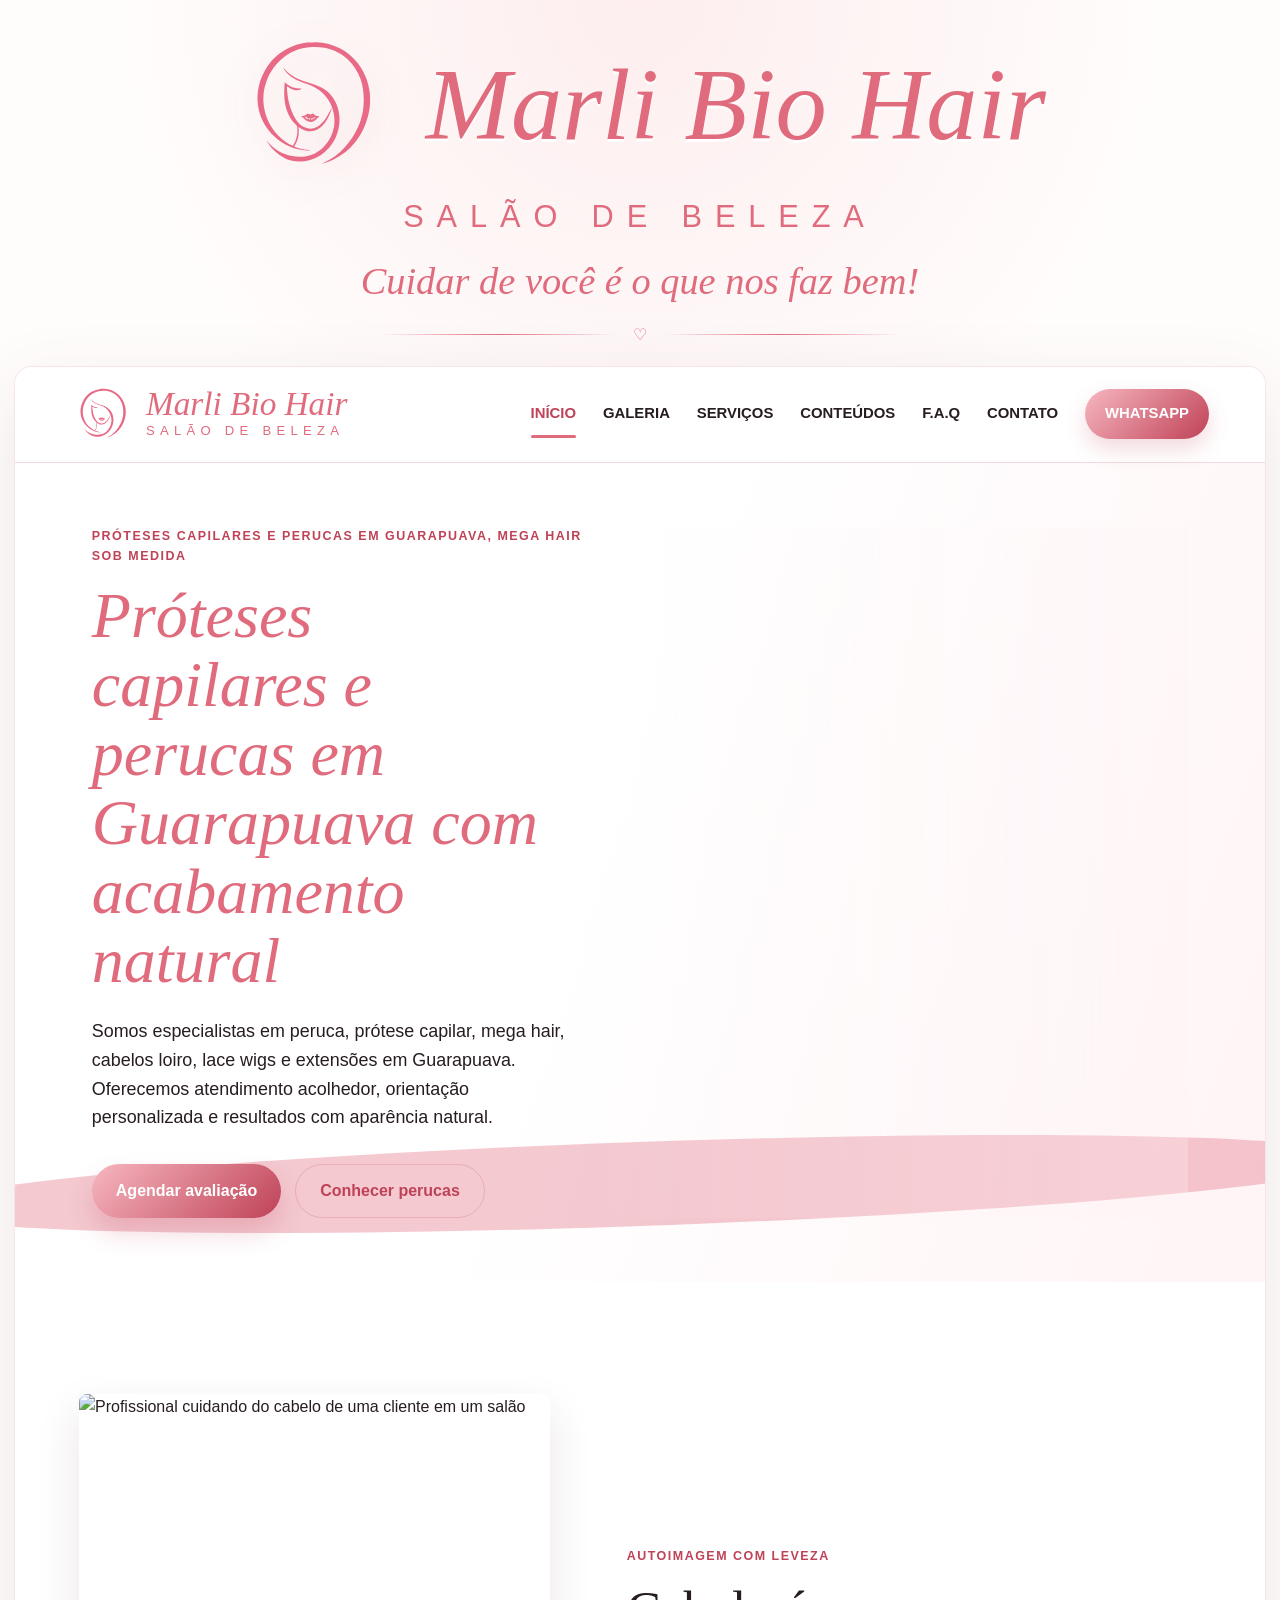
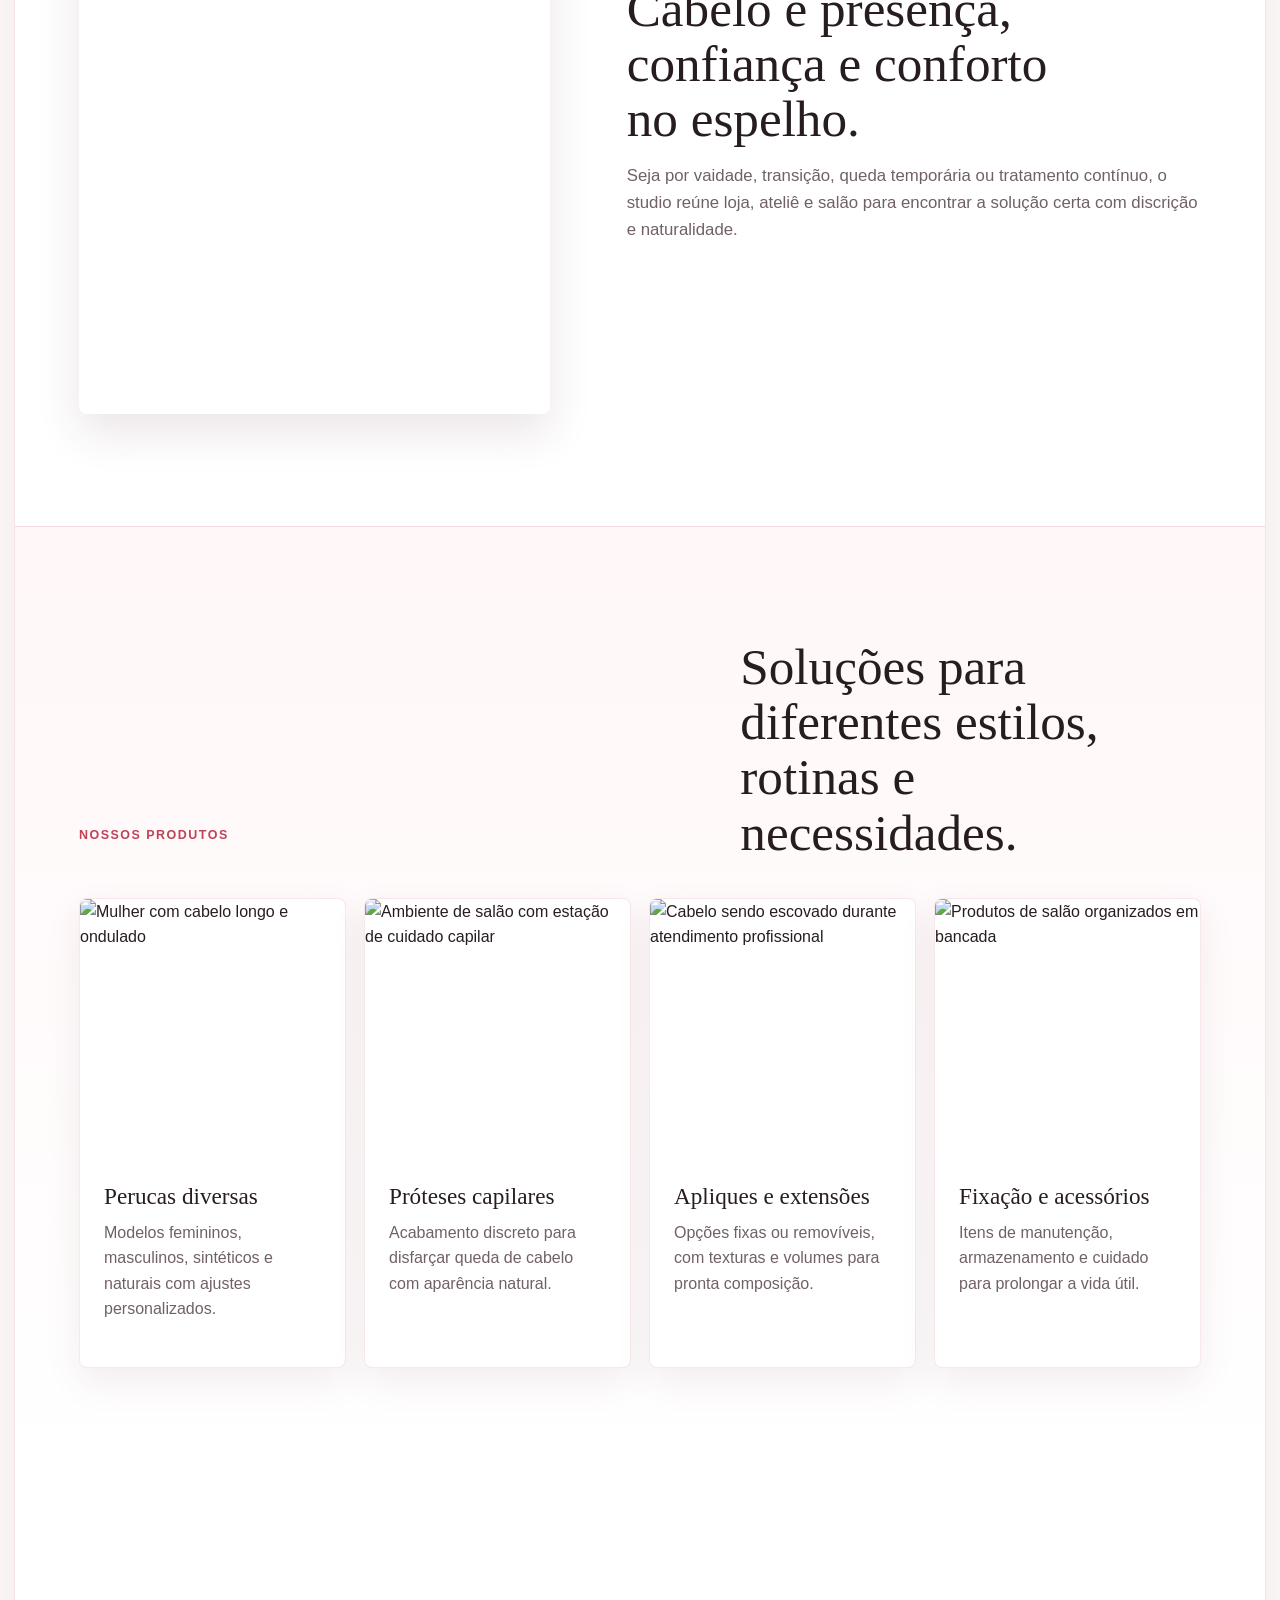
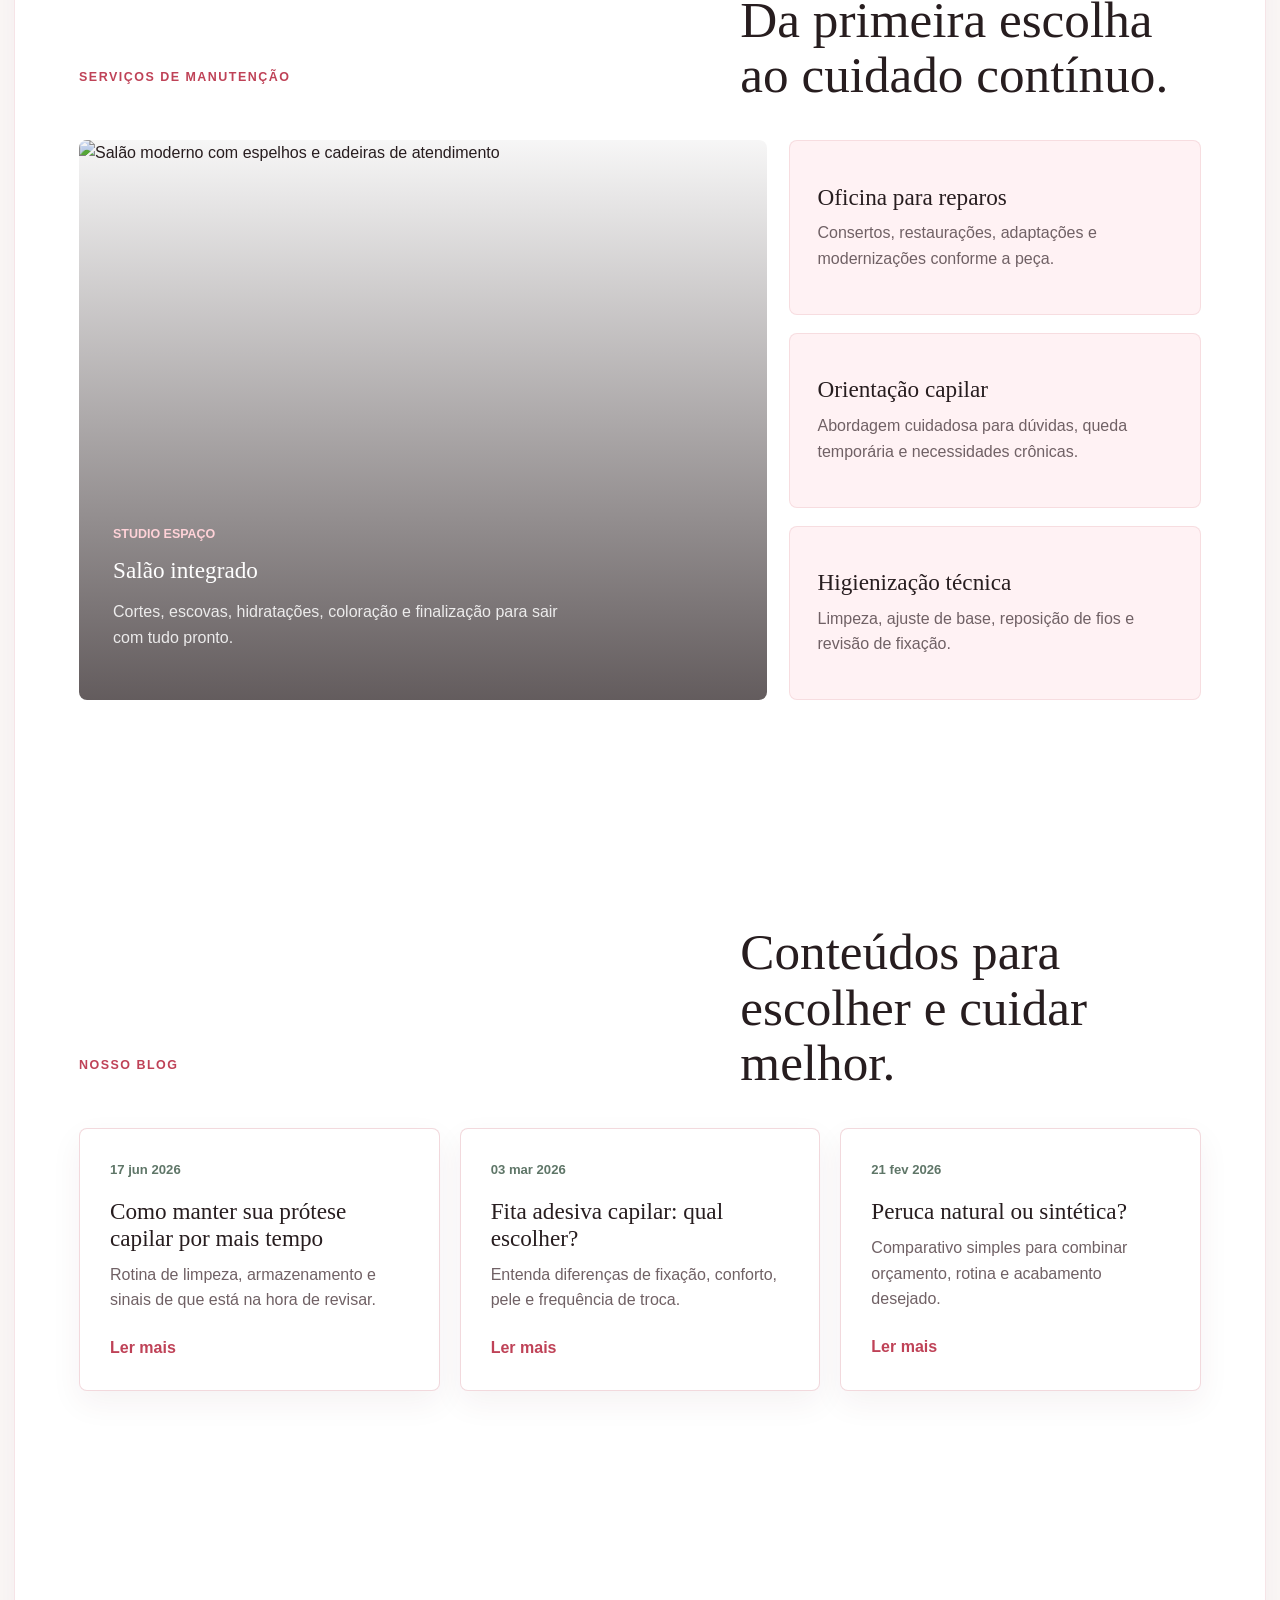
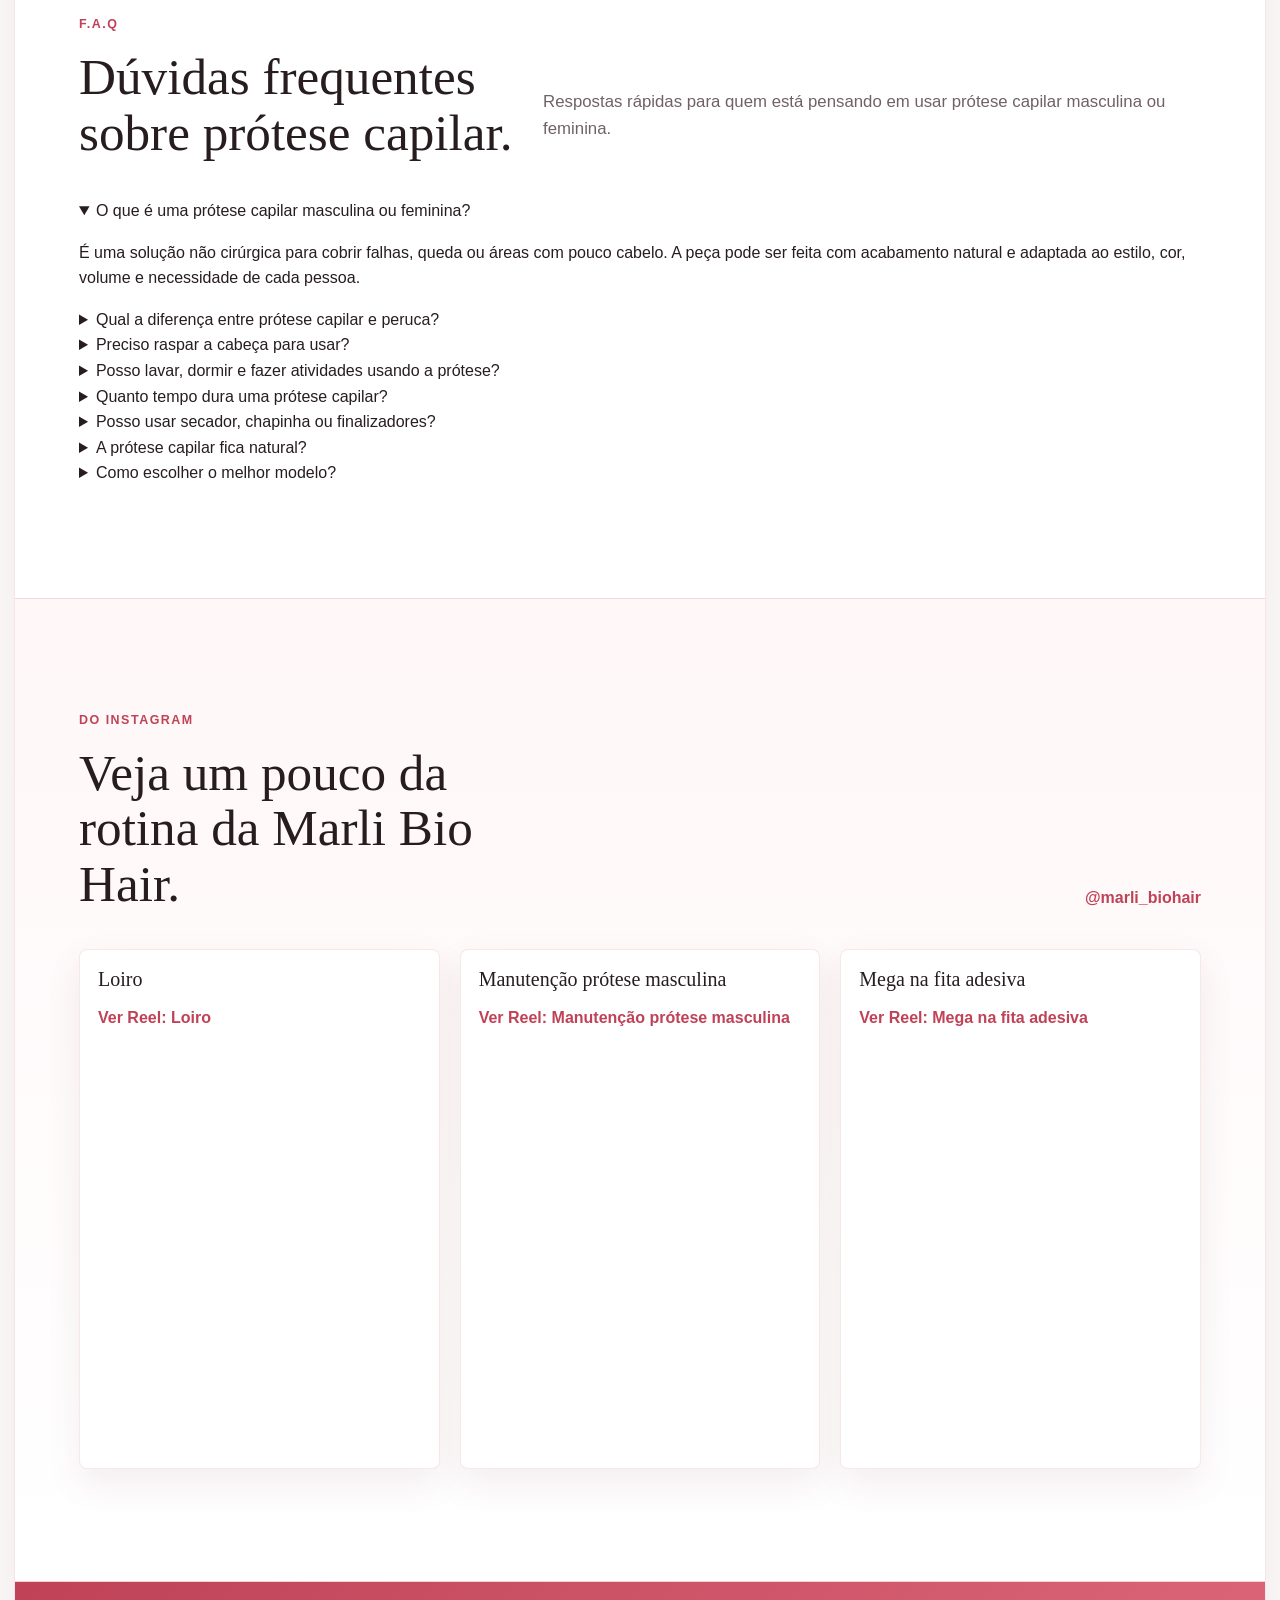
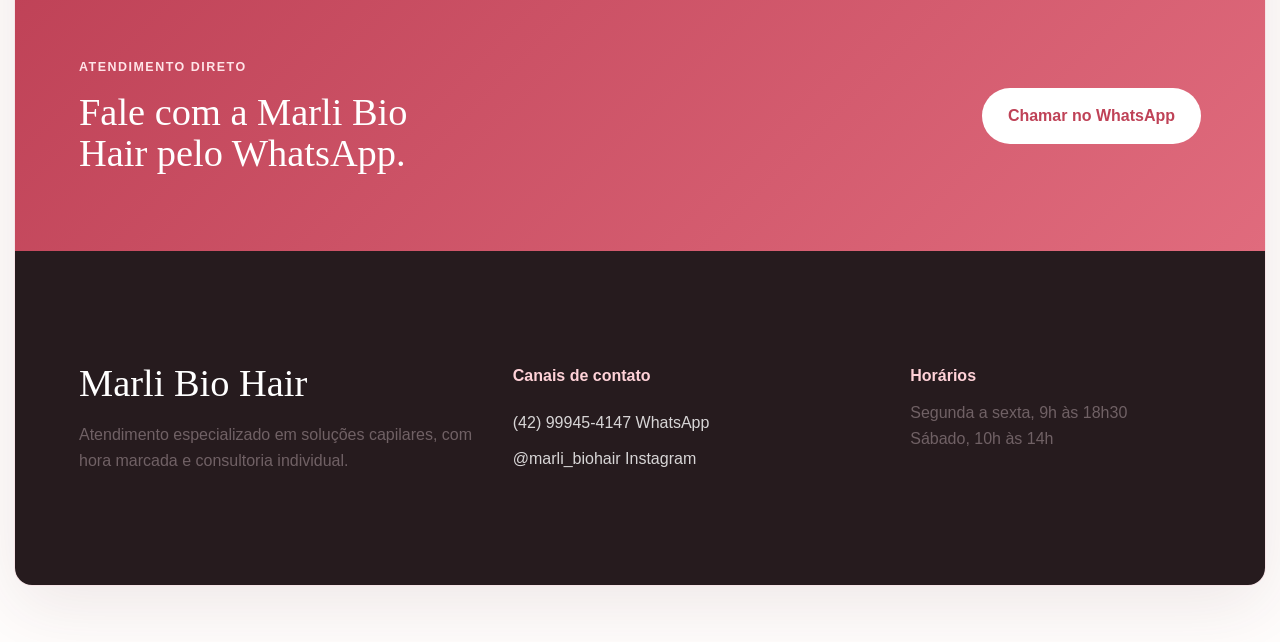
==== perucas-protese-capilar-guarapuava.html @ 25b441f9 "Add files via upload" ====
<!DOCTYPE html>
<html lang="pt-BR">
  <head>
    <meta charset="UTF-8">

    <meta name="google-site-verification" content="p87j6fFoMUmiexl7LLReuClrh7MKKLzC9UARCXUwzNo"  charset="UTF-8" />

    <meta name="viewport" content="width=device-width, initial-scale=1.0">
    <meta name="theme-color" content="#e06b7d">
    <meta property="site_name" content="Marli Bio Hair Guarapuava">
    <meta name="twitter:card" content="summary_large_image">
    <meta name="description" content="Marli Bio Hair em Guarapuava: prótese capilar masculina e feminina, perucas, lace wigs, mega hair fita adesiva, cabelos naturais e atendimento personalizado.">
    <meta name="keywords" content="prótese capilar Guarapuava, perucas Guarapuava, mega hair Guarapuava, lace wig Guarapuava, mega hair fita adesiva, cabelos naturais Guarapuava, prótese capilar feminina, prótese capilar masculina">
    <meta name="application-name" content="Marli Bio Hair Guarapuava">
    <meta name="apple-mobile-web-app-title" content="Marli Bio Hair Guarapuava">
    <meta name="robots" content="index, follow">
    <link rel="canonical" href="https://leads777-gif.github.io/marli-bio-hair-blog/">
    <meta property="og:site_name" content="Marli Bio Hair Guarapuava">
    <meta property="og:title" content="Marli Bio Hair Guarapuava - Lace Wig, Mega Hair e Próteses Capilares">
    <meta property="og:description" content="Perucas, lace wigs, mega hair fita adesiva, cabelos naturais e próteses capilares com acabamento natural em Guarapuava.">
    <meta property="og:type" content="website">
    <meta property="og:url" content="https://leads777-gif.github.io/marli-bio-hair-blog/">
    <meta property="og:image" content="https://leads777-gif.github.io/marli-bio-hair-blog/mega-hair.jpg">

    <title>Marli Bio Hair Guarapuava - Lace Wig, Mega Hair e Próteses Capilares</title>

    <link rel="icon" href="logo-mark.svg" type="image/svg+xml">
    <link rel="preconnect" href="https://images.unsplash.com">
    <link rel="stylesheet" href="styles.css">
  </head>
  <script type="application/ld+json"> 
    { "@context": "https://schema.org", "@type": "BeautySalon", "name": "Marli Bio Hair Guarapuava", "url": "https://leads777-gif.github.io/marli-bio-hair-blog/", "sameAs": [ "https://www.instagram.com/marli_biohair" ] } 
  </script>
  <script type="application/ld+json">
    {
      "@context": "https://schema.org",
      "@type": "FAQPage",
      "mainEntity": [
        {
          "@type": "Question",
          "name": "Onde comprar perucas em Guarapuava?",
          "acceptedAnswer": {
            "@type": "Answer",
            "text": "A Marli Bio Hair é especializada em perucas em Guarapuava, oferecendo lace wigs, mega hair, perucas de cabelo humano e próteses capilares."
          }
        },
        {
          "@type": "Question",
          "name": "Vocês trabalham com lace wig em Guarapuava?",
          "acceptedAnswer": {
            "@type": "Answer",
            "text": "Sim, trabalhamos com lace wigs de alta qualidade com acabamento natural."
          }
        },
        {
          "@type": "Question",
          "name": "As perucas são de cabelo humano?",
          "acceptedAnswer": {
            "@type": "Answer",
            "text": "Sim, temos perucas de cabelo humano e também opções sintéticas de alta qualidade."
          }
        },
        {
          "@type": "Question",
          "name": "Posso agendar atendimento em Guarapuava?",
          "acceptedAnswer": {
            "@type": "Answer",
            "text": "Sim, o atendimento é feito via agendamento pelo WhatsApp com atendimento personalizado."
          }
        },
        {
          "@type": "Question",
          "name": "Vocês fazem manutenção de perucas?",
          "acceptedAnswer": {
            "@type": "Answer",
            "text": "Sim, oferecemos manutenção, ajustes e cuidados para perucas e lace wigs."
          }
        }
      ]
    }
  </script>
    <!-- Google tag (gtag.js) -->
  <script async src="https://www.googletagmanager.com/gtag/js?id=G-LJX2YE1E6P"></script>
  <script>
    window.dataLayer = window.dataLayer || [];
    function gtag(){dataLayer.push(arguments);}
    gtag('js', new Date());

    gtag('config', 'G-LJX2YE1E6P');
  </script>
  <body>
    <section class="brand-showcase" aria-label="Marli Bio Hair Salão de Beleza">
      <div class="brand-showcase-inner">
        <div class="showcase-main">
          <img class="showcase-logo" src="logo-mark.svg" alt="Logo Marli Bio Hair">
          <div class="showcase-name">Marli Bio Hair</div>
        </div>
        <div class="showcase-subtitle">Salão de Beleza</div>
        <div class="showcase-tagline">Cuidar de você é o que nos faz bem!</div>
        <div class="showcase-rule" aria-hidden="true">♡</div>
      </div>
    </section>

    <div class="site-shell">
    <header class="site-header" id="topo">
      <a class="brand" href="/marli-bio-hair-blog/perucas-protese-capilar-guarapuava.html" aria-label="Marli Bio Hair">
        <img class="brand-logo" src="logo-mark.svg" alt="">
        <span>
          <strong>Marli Bio Hair</strong>
          <small>Salão de Beleza</small>
        </span>
      </a>

      <button class="menu-toggle" type="button" aria-expanded="false" aria-controls="menu">
        <span></span>
        <span></span>
        <span></span>
      </button>

      <nav class="nav" id="menu" aria-label="Navegação principal">
        <a href="#topo">Início</a>
        <a href="#produtos">Galeria</a>
        <a href="#servicos">Serviços</a>
        <a href="#conteudos">Conteúdos</a>
        <a href="#faq">F.A.Q</a>
        <a href="#contato">Contato</a>
        <a class="nav-cta" href="https://wa.me/5542999454147" target="_blank" rel="noopener">WhatsApp</a>
      </nav>
    </header>

    <main>
      <section class="hero" aria-label="Studio especializado em perucas em Guarapuava">

        <div class="hero-media"></div>

        <div class="hero-content">

          <p class="eyebrow">Próteses capilares e perucas em Guarapuava, mega hair sob medida</p>

          <h1>Próteses capilares e perucas em Guarapuava com acabamento natural</h1>

          <p>
            Somos especialistas em peruca, prótese capilar, mega hair, cabelos loiro, lace wigs e extensões em Guarapuava.
            Oferecemos atendimento acolhedor, orientação personalizada e resultados com aparência natural.
          </p>

          <div class="hero-actions">
            <a class="button primary" href="https://wa.me/5542999454147" target="_blank" rel="noopener">
              Agendar avaliação
            </a>

            <a class="button secondary" href="#produtos">
              Conhecer perucas
            </a>
          </div>

        </div>
      </section>

      <section class="intro section-pad">
        <div class="intro-image">
          <img
            src="https://images.unsplash.com/photo-1522337360788-8b13dee7a37e?auto=format&fit=crop&w=900&q=80"
            alt="Profissional cuidando do cabelo de uma cliente em um salão"
          />
        </div>
        <div class="intro-copy">
          <p class="eyebrow">Autoimagem com leveza</p>
          <h2>Cabelo é presença, confiança e conforto no espelho.</h2>
          <p>
            Seja por vaidade, transição, queda temporária ou tratamento contínuo,
            o studio reúne loja, ateliê e salão para encontrar a solução certa
            com discrição e naturalidade.
          </p>
        </div>
      </section>

      <section class="products section-pad" id="produtos">
        <div class="section-heading">
          <p class="eyebrow">Nossos produtos</p>
          <h2>Soluções para diferentes estilos, rotinas e necessidades.</h2>
        </div>

        <div class="product-grid">
          <article class="product-card">
            <img
              src="https://images.unsplash.com/photo-1519699047748-de8e457a634e?auto=format&fit=crop&w=700&q=80"
              alt="Mulher com cabelo longo e ondulado"
            />
            <div>
              <h3>Perucas diversas</h3>
              <p>Modelos femininos, masculinos, sintéticos e naturais com ajustes personalizados.</p>
            </div>
          </article>

          <article class="product-card">
            <img
              src="https://images.unsplash.com/photo-1560066984-138dadb4c035?auto=format&fit=crop&w=700&q=80"
              alt="Ambiente de salão com estação de cuidado capilar"
            />
            <div>
              <h3>Próteses capilares</h3>
              <p>Acabamento discreto para disfarçar queda de cabelo com aparência natural.</p>
            </div>
          </article>

          <article class="product-card">
            <img
              src="https://images.unsplash.com/photo-1595476108010-b4d1f102b1b1?auto=format&fit=crop&w=700&q=80"
              alt="Cabelo sendo escovado durante atendimento profissional"
            />
            <div>
              <h3>Apliques e extensões</h3>
              <p>Opções fixas ou removíveis, com texturas e volumes para pronta composição.</p>
            </div>
          </article>

          <article class="product-card">
            <img
              src="https://images.unsplash.com/photo-1521590832167-7bcbfaa6381f?auto=format&fit=crop&w=700&q=80"
              alt="Produtos de salão organizados em bancada"
            />
            <div>
              <h3>Fixação e acessórios</h3>
              <p>Itens de manutenção, armazenamento e cuidado para prolongar a vida útil.</p>
            </div>
          </article>
        </div>
      </section>

      <section class="services section-pad" id="servicos">
        <div class="section-heading">
          <p class="eyebrow">Serviços de manutenção</p>
          <h2>Da primeira escolha ao cuidado contínuo.</h2>
        </div>

        <div class="service-layout">
          <article class="service-feature">
            <img
              src="https://images.unsplash.com/photo-1622287162716-f311baa1a2b8?auto=format&fit=crop&w=1100&q=80"
              alt="Salão moderno com espelhos e cadeiras de atendimento"
            />
            <div>
              <span>Studio Espaço</span>
              <h3>Salão integrado</h3>
              <p>Cortes, escovas, hidratações, coloração e finalização para sair com tudo pronto.</p>
            </div>
          </article>

          <div class="service-list">
            <article>
              <h3>Oficina para reparos</h3>
              <p>Consertos, restaurações, adaptações e modernizações conforme a peça.</p>
            </article>
            <article>
              <h3>Orientação capilar</h3>
              <p>Abordagem cuidadosa para dúvidas, queda temporária e necessidades crônicas.</p>
            </article>
            <article>
              <h3>Higienização técnica</h3>
              <p>Limpeza, ajuste de base, reposição de fios e revisão de fixação.</p>
            </article>
          </div>
        </div>
      </section>

      <section class="blog section-pad" id="conteudos">
        <div class="section-heading">
          <p class="eyebrow">Nosso blog</p>
          <h2>Conteúdos para escolher e cuidar melhor.</h2>
        </div>

        <div class="blog-grid">
          <article class="blog-card">
            <span>17 jun 2026</span>
            <h3>Como manter sua prótese capilar por mais tempo</h3>
            <p>Rotina de limpeza, armazenamento e sinais de que está na hora de revisar.</p>
            <button class="read-more" type="button" aria-expanded="false">Ler mais</button>
            <div class="blog-detail" hidden>
              <img
                src="https://images.unsplash.com/photo-1521590832167-7bcbfaa6381f?auto=format&fit=crop&w=700&q=80"
                alt="Produtos de cuidado capilar sobre uma bancada"
              />
              <div>
                <h4>Resumo</h4>
                <p>Uma boa manutenção evita acúmulo de resíduos, preserva a base e mantém o visual natural por mais tempo.</p>
                <strong>Exemplo:</strong>
                <p>Após usar, guarde a peça seca em suporte arejado e agende revisão quando a fixação perder conforto.</p>
              </div>
            </div>
          </article>
          <article class="blog-card">
            <span>03 mar 2026</span>
            <h3>Fita adesiva capilar: qual escolher?</h3>
            <p>Entenda diferenças de fixação, conforto, pele e frequência de troca.</p>
            <button class="read-more" type="button" aria-expanded="false">Ler mais</button>
            <div class="blog-detail" hidden>
              <img
                src="https://images.unsplash.com/photo-1515377905703-c4788e51af15?auto=format&fit=crop&w=700&q=80"
                alt="Profissional separando materiais de beleza"
              />
              <div>
                <h4>Resumo</h4>
                <p>A escolha depende da oleosidade da pele, tempo de uso desejado e sensibilidade da região de aplicação.</p>
                <strong>Exemplo:</strong>
                <p>Para uso diário, uma fita mais suave pode ser melhor; para longa duração, prefira maior aderência.</p>
              </div>
            </div>
          </article>
          <article class="blog-card">
            <span>21 fev 2026</span>
            <h3>Peruca natural ou sintética?</h3>
            <p>Comparativo simples para combinar orçamento, rotina e acabamento desejado.</p>
            <button class="read-more" type="button" aria-expanded="false">Ler mais</button>
            <div class="blog-detail" hidden>
              <img
                src="https://images.unsplash.com/photo-1519699047748-de8e457a634e?auto=format&fit=crop&w=700&q=80"
                alt="Mulher com cabelo longo e acabamento natural"
              />
              <div>
                <h4>Resumo</h4>
                <p>A natural permite mais personalização; a sintética costuma ser prática, leve e com penteado estável.</p>
                <strong>Exemplo:</strong>
                <p>Quem gosta de mudar finalização pode preferir cabelo natural; quem busca praticidade pode ir de sintética.</p>
              </div>
            </div>
          </article>
        </div>
      </section>

      
      <section class="faq section-pad" id="faq">
        <div class="section-heading">
          <div>
            <p class="eyebrow">F.A.Q</p>
            <h2>Dúvidas frequentes sobre prótese capilar.</h2>
          </div>
          <p>Respostas rápidas para quem está pensando em usar prótese capilar masculina ou feminina.</p>
        </div>

        <div class="faq-list">
          <details open>
            <summary>O que é uma prótese capilar masculina ou feminina?</summary>
            <p>
              É uma solução não cirúrgica para cobrir falhas, queda ou áreas com pouco cabelo.
              A peça pode ser feita com acabamento natural e adaptada ao estilo, cor, volume e necessidade de cada pessoa.
            </p>
          </details>

          <details>
            <summary>Qual a diferença entre prótese capilar e peruca?</summary>
            <p>
              A peruca normalmente cobre toda a cabeça e pode ser retirada com facilidade. Já a prótese capilar costuma ser fixada
              em uma área específica com cola, fita, presilhas ou outro método indicado, trazendo mais segurança para a rotina.
            </p>
          </details>

          <details>
            <summary>Preciso raspar a cabeça para usar?</summary>
            <p>
              Depende do modelo e da forma de fixação. Em alguns casos, raspar uma pequena área melhora a aderência.
              Em outros, é possível usar métodos que preservam os fios existentes.
            </p>
          </details>

          <details>
            <summary>Posso lavar, dormir e fazer atividades usando a prótese?</summary>
            <p>
              Sim, quando a peça está bem ajustada e a manutenção está em dia. A rotina de lavagem, secagem e cuidados deve seguir
              a orientação profissional para preservar a base, os fios e a fixação.
            </p>
          </details>

          <details>
            <summary>Quanto tempo dura uma prótese capilar?</summary>
            <p>
              A durabilidade varia conforme o tipo de base, qualidade dos fios, frequência de uso e cuidados em casa.
              Manutenções periódicas ajudam a manter o visual bonito e confortável por mais tempo.
            </p>
          </details>

          <details>
            <summary>Posso usar secador, chapinha ou finalizadores?</summary>
            <p>
              Em peças com cabelo humano, geralmente é possível usar calor e finalizadores com moderação.
              O ideal é evitar excesso de temperatura e usar produtos adequados para não ressecar ou danificar a peça.
            </p>
          </details>

          <details>
            <summary>A prótese capilar fica natural?</summary>
            <p>
              Sim, quando cor, textura, densidade, corte e acabamento são bem escolhidos. A naturalidade também depende da aplicação
              e da manutenção correta.
            </p>
          </details>

          <details>
            <summary>Como escolher o melhor modelo?</summary>
            <p>
              O melhor modelo depende da área a ser coberta, rotina, tipo de fio, sensibilidade da pele e resultado desejado.
              Uma avaliação ajuda a indicar a peça e a fixação mais confortáveis para cada caso.
            </p>
          </details>
        </div>
      </section>


      <section class="instagram-preview section-pad" id="instagram" aria-label="Prévia do Instagram da Marli Bio Hair">
        <div class="section-heading">
          <div>
            <p class="eyebrow">Do Instagram</p>
            <h2>Veja um pouco da rotina da Marli Bio Hair.</h2>
          </div>
          <a class="instagram-profile" href="https://www.instagram.com/marli_biohair/" target="_blank" rel="noopener">
            @marli_biohair
          </a>
        </div>

        <div class="instagram-grid">
          <article class="instagram-card">
            <h3>Loiro</h3>
            <blockquote
              class="instagram-media"
              data-instgrm-captioned
              data-instgrm-permalink="https://www.instagram.com/reel/DNEtqW5slXv/"
              data-instgrm-version="14"
            >
              <a href="https://www.instagram.com/reel/DNEtqW5slXv/" target="_blank" rel="noopener">Ver Reel: Loiro</a>
            </blockquote>
          </article>
          <article class="instagram-card">
            <h3>Manutenção prótese masculina</h3>
            <blockquote
              class="instagram-media"
              data-instgrm-captioned
              data-instgrm-permalink="https://www.instagram.com/reel/DNgz7N6hz6r/"
              data-instgrm-version="14"
            >
              <a href="https://www.instagram.com/reel/DNgz7N6hz6r/" target="_blank" rel="noopener">Ver Reel: Manutenção prótese masculina</a>
            </blockquote>
          </article>
          <article class="instagram-card">
            <h3>Mega na fita adesiva</h3>
            <blockquote
              class="instagram-media"
              data-instgrm-captioned
              data-instgrm-permalink="https://www.instagram.com/reel/C-Tlzz4gf_u/"
              data-instgrm-version="14"
            >
              <a href="https://www.instagram.com/reel/C-Tlzz4gf_u/" target="_blank" rel="noopener">Ver Reel: Mega na fita adesiva</a>
            </blockquote>
          </article>
        </div>
      </section>

      <section class="whatsapp-cta">
        <div>
          <p class="eyebrow">Atendimento direto</p>
          <h2>Fale com a Marli Bio Hair pelo WhatsApp.</h2>
        </div>
        <a class="whatsapp-link" href="https://wa.me/5542999454147" target="_blank" rel="noopener">
          Chamar no WhatsApp
        </a>
      </section>
    </main>

    <footer class="footer section-pad" id="contato">
      <div>
        <h2>Marli Bio Hair</h2>
        <p>
          Atendimento especializado em soluções capilares, com hora marcada e
          consultoria individual.
        </p>
      </div>
      <address>
        <strong>Canais de contato</strong>
        <a href="https://wa.me/5542999454147" target="_blank" rel="noopener">(42) 99945-4147 WhatsApp</a>
        <a href="https://www.instagram.com/marli_biohair/" target="_blank" rel="noopener">@marli_biohair Instagram</a>
      </address>
      <div>
        <strong>Horários</strong>
        <p>Segunda a sexta, 9h às 18h30<br />Sábado, 10h às 14h</p>
      </div>
    </footer>
    </div>

    <script async src="https://www.instagram.com/embed.js"></script>
    <script src="script.js"></script>
  </body>
</html>
---- styles.css ----
:root {
  --ink: #271d1f;
  --muted: #706165;
  --paper: #fffdfc;
  --soft: #fff2f4;
  --rose: #e06b7d;
  --rose-dark: #bf4257;
  --rose-light: #f7b7c0;
  --sage: #5f7668;
  --gold: #c99a54;
  --line: rgba(191, 66, 87, 0.2);
  --shadow: 0 18px 44px rgba(92, 42, 50, 0.12);
}

* {
  box-sizing: border-box;
}

html {
  scroll-behavior: smooth;
  overflow-x: hidden;
}

body {
  margin: 0;
  color: var(--ink);
  background:
    radial-gradient(circle at top, rgba(247, 183, 192, 0.22), transparent 34rem),
    var(--paper);
  font-family: "Segoe UI", Arial, sans-serif;
  line-height: 1.6;
  overflow-x: hidden;
}

img {
  display: block;
  width: 100%;
}

a {
  color: inherit;
  text-decoration: none;
}

.brand-showcase {
  display: grid;
  place-items: center;
  min-height: 285px;
  padding: 28px 20px 18px;
  text-align: center;
}

.brand-showcase-inner {
  display: grid;
  justify-items: center;
  gap: 10px;
}

.showcase-main {
  display: flex;
  align-items: center;
  justify-content: center;
  gap: clamp(18px, 4vw, 38px);
}

.showcase-logo {
  width: clamp(92px, 12vw, 156px);
  filter: drop-shadow(0 10px 18px rgba(191, 66, 87, 0.16));
}

.showcase-name {
  color: var(--rose);
  font-family: Georgia, "Times New Roman", serif;
  font-size: clamp(3.2rem, 8vw, 8.4rem);
  font-style: italic;
  line-height: 0.9;
  text-shadow: 0 3px 0 rgba(255, 255, 255, 0.8);
}

.showcase-subtitle {
  color: var(--rose);
  font-size: clamp(1rem, 2.4vw, 2rem);
  letter-spacing: 0.42em;
  text-transform: uppercase;
}

.showcase-tagline {
  color: var(--rose);
  font-family: Georgia, "Times New Roman", serif;
  font-size: clamp(1.3rem, 3vw, 2.5rem);
  font-style: italic;
}

.showcase-rule {
  display: flex;
  align-items: center;
  gap: 16px;
  width: min(520px, 80vw);
  color: var(--rose);
}

.showcase-rule::before,
.showcase-rule::after {
  flex: 1;
  height: 1px;
  content: "";
  background: linear-gradient(90deg, transparent, var(--rose), transparent);
}

.site-shell {
  width: min(1480px, calc(100% - 28px));
  margin: 0 auto 56px;
  overflow: hidden;
  background: rgba(255, 255, 255, 0.94);
  border: 1px solid rgba(191, 66, 87, 0.14);
  border-radius: 18px;
  box-shadow: 0 20px 70px rgba(87, 37, 47, 0.1);
}

.site-header {
  position: sticky;
  top: 0;
  z-index: 10;
  display: flex;
  align-items: center;
  justify-content: space-between;
  gap: 24px;
  min-height: 96px;
  padding: 14px clamp(20px, 5vw, 56px);
  background: rgba(255, 255, 255, 0.94);
  border-bottom: 1px solid var(--line);
  backdrop-filter: blur(16px);
}

.brand {
  display: inline-flex;
  align-items: center;
  gap: 13px;
  min-width: max-content;
}

.brand-logo {
  width: 62px;
  height: 62px;
  object-fit: contain;
}

.brand strong,
.brand small {
  display: block;
}

.brand strong {
  color: var(--rose);
  font-family: Georgia, "Times New Roman", serif;
  font-size: clamp(1.55rem, 2.6vw, 2.8rem);
  font-style: italic;
  font-weight: 500;
  line-height: 0.95;
}

.brand small {
  color: var(--rose);
  font-size: 0.82rem;
  letter-spacing: 0.4em;
  text-transform: uppercase;
}

.nav {
  display: flex;
  align-items: center;
  gap: clamp(12px, 2.1vw, 30px);
  color: var(--ink);
  font-size: 0.93rem;
  font-weight: 600;
  text-transform: uppercase;
}

.nav a {
  position: relative;
  transition: color 180ms ease;
}

.nav a:hover {
  color: var(--rose-dark);
}

.nav a:first-child {
  color: var(--rose-dark);
}

.nav a:first-child::after {
  position: absolute;
  right: 0;
  bottom: -12px;
  left: 0;
  height: 3px;
  content: "";
  background: var(--rose);
  border-radius: 99px;
}

.nav-cta {
  padding: 13px 20px;
  color: #fff !important;
  background: linear-gradient(135deg, var(--rose-light), var(--rose-dark));
  border-radius: 999px;
  box-shadow: 0 10px 22px rgba(191, 66, 87, 0.2);
}

.nav-cta::after {
  display: none;
}

.menu-toggle {
  display: none;
  width: 44px;
  height: 44px;
  padding: 0;
  background: transparent;
  border: 1px solid var(--line);
  border-radius: 50%;
}

.menu-toggle span {
  display: block;
  width: 18px;
  height: 2px;
  margin: 4px auto;
  background: var(--ink);
}

.hero {
  position: relative;
  display: grid;
  grid-template-columns: minmax(300px, 0.9fr) minmax(320px, 1.1fr);
  align-items: center;
  min-height: 520px;
  padding: clamp(38px, 5vw, 66px) clamp(22px, 6vw, 90px);
  overflow: hidden;
  background:
    linear-gradient(110deg, #fff 0%, #fff 46%, rgba(255, 242, 244, 0.86) 100%);
}

.hero::after {
  position: absolute;
  right: -8%;
  bottom: 56px;
  left: -8%;
  height: 84px;
  content: "";
  background: rgba(224, 107, 125, 0.36);
  border-radius: 50%;
  transform: rotate(-2deg);
}

.hero-media {
  position: relative;
  z-index: 1;
  order: 2;
  align-self: stretch;
  min-height: 500px;
  background:
    linear-gradient(90deg, rgba(255, 255, 255, 0), rgba(255, 242, 244, 0.28)),
    url("https://images.unsplash.com/photo-1562322140-8baeececf3df?auto=format&fit=crop&w=1200&q=82") center / cover;
  clip-path: ellipse(76% 68% at 56% 49%);
}

.hero-content {
  position: relative;
  z-index: 2;
  width: min(650px, 100%);
  color: var(--ink);
}

.eyebrow {
  margin: 0 0 14px;
  color: var(--rose-dark);
  font-size: 0.78rem;
  font-weight: 800;
  letter-spacing: 0.12em;
  text-transform: uppercase;
}

h1,
h2,
h3,
p {
  overflow-wrap: anywhere;
}

h1,
h2 {
  margin: 0;
  font-family: Georgia, "Times New Roman", serif;
  font-weight: 500;
  line-height: 1.08;
}

h1 {
  max-width: 14ch;
  color: var(--rose);
  font-size: clamp(2.65rem, 5vw, 5rem);
  font-style: italic;
}

h2 {
  max-width: 18ch;
  font-size: clamp(2rem, 4vw, 4.1rem);
}

h3 {
  margin: 0 0 10px;
  font-family: Georgia, "Times New Roman", serif;
  font-size: 1.45rem;
  font-weight: 500;
  line-height: 1.15;
}

.hero-content p:not(.eyebrow) {
  width: min(610px, 100%);
  margin: 22px 0 0;
  color: var(--ink);
  font-size: clamp(1.04rem, 1.4vw, 1.18rem);
}

.hero-actions {
  display: flex;
  flex-wrap: wrap;
  gap: 14px;
  margin-top: 32px;
}

.button {
  display: inline-flex;
  align-items: center;
  justify-content: center;
  min-height: 50px;
  padding: 13px 24px;
  border-radius: 999px;
  font-weight: 800;
}

.primary {
  color: #fff;
  background: linear-gradient(135deg, var(--rose-light), var(--rose-dark));
  box-shadow: 0 14px 26px rgba(191, 66, 87, 0.22);
}

.secondary {
  color: var(--rose-dark);
  border: 1px solid var(--line);
}

.section-pad {
  padding: clamp(66px, 9vw, 112px) clamp(22px, 5vw, 72px);
}

.intro {
  display: grid;
  grid-template-columns: minmax(240px, 0.82fr) minmax(280px, 1fr);
  gap: clamp(34px, 6vw, 88px);
  align-items: center;
}

.intro-image img {
  height: min(620px, 68vw);
  min-height: 360px;
  object-fit: cover;
  border-radius: 8px;
  box-shadow: var(--shadow);
}

.intro-copy p:not(.eyebrow),
.section-heading p:not(.eyebrow) {
  max-width: 720px;
  color: var(--muted);
  font-size: 1.05rem;
}

.products {
  background: linear-gradient(180deg, #fff7f8, #fff);
  border-top: 1px solid var(--line);
}

.section-heading {
  display: flex;
  align-items: end;
  justify-content: space-between;
  gap: 28px;
  margin-bottom: 38px;
}

.product-grid {
  display: grid;
  grid-template-columns: repeat(4, minmax(0, 1fr));
  gap: 18px;
}

.product-card {
  min-height: 470px;
  background: #fff;
  border: 1px solid rgba(191, 66, 87, 0.12);
  border-radius: 8px;
  overflow: hidden;
  box-shadow: 0 14px 36px rgba(92, 42, 50, 0.08);
}

.product-card img {
  height: 260px;
  object-fit: cover;
}

.product-card div {
  padding: 24px;
}

.product-card p,
.service-list p,
.blog-grid p,
.footer p,
.footer span {
  margin: 0;
  color: var(--muted);
}

.services {
  background: #fff;
}

.service-layout {
  display: grid;
  grid-template-columns: minmax(320px, 1.25fr) minmax(280px, 0.75fr);
  gap: 22px;
}

.service-feature {
  position: relative;
  min-height: 560px;
  display: grid;
  align-items: end;
  overflow: hidden;
  border-radius: 8px;
}

.service-feature::after {
  position: absolute;
  inset: 0;
  content: "";
  background: linear-gradient(180deg, rgba(39, 29, 31, 0.04), rgba(39, 29, 31, 0.72));
}

.service-feature img {
  position: absolute;
  inset: 0;
  height: 100%;
  object-fit: cover;
}

.service-feature div {
  position: relative;
  z-index: 1;
  max-width: 520px;
  padding: 34px;
  color: #fff;
}

.service-feature span {
  display: block;
  margin-bottom: 12px;
  color: #ffd2d8;
  font-size: 0.78rem;
  font-weight: 800;
  text-transform: uppercase;
}

.service-feature p {
  color: rgba(255, 255, 255, 0.86);
}

.service-list {
  display: grid;
  gap: 18px;
}

.service-list article {
  display: grid;
  align-content: center;
  min-height: 174px;
  padding: 28px;
  background: var(--soft);
  border: 1px solid rgba(191, 66, 87, 0.12);
  border-radius: 8px;
}

.differentials {
  background: var(--ink);
  color: #fff;
}

.differentials .eyebrow {
  color: #ffd2d8;
}

.diff-grid {
  display: grid;
  grid-template-columns: repeat(3, minmax(0, 1fr));
  gap: 1px;
  background: rgba(255, 255, 255, 0.2);
  border: 1px solid rgba(255, 255, 255, 0.2);
}

.diff-grid div {
  min-height: 145px;
  display: grid;
  align-items: center;
  padding: 28px;
  background: var(--ink);
  color: rgba(255, 255, 255, 0.88);
  font-size: 1.05rem;
}

.blog-grid {
  display: grid;
  grid-template-columns: repeat(3, minmax(0, 1fr));
  gap: 20px;
}

.blog-card {
  padding: 30px;
  background: #fff;
  border: 1px solid var(--line);
  border-radius: 8px;
  box-shadow: 0 12px 32px rgba(92, 42, 50, 0.06);
}

.blog-grid span {
  display: block;
  margin-bottom: 18px;
  color: var(--sage);
  font-weight: 800;
  font-size: 0.82rem;
}

.read-more {
  display: inline-flex;
  align-items: center;
  justify-content: center;
  margin-top: 22px;
  padding: 0;
  color: var(--rose-dark);
  background: transparent;
  border: 0;
  font: inherit;
  font-weight: 800;
  cursor: pointer;
}

.blog-detail {
  display: grid;
  gap: 16px;
  margin-top: 22px;
  padding-top: 22px;
  border-top: 1px solid var(--line);
}

.blog-detail[hidden] {
  display: none;
}

.blog-detail img {
  height: 170px;
  object-fit: cover;
  border-radius: 6px;
}

.blog-detail h4 {
  margin: 0 0 8px;
  font-family: Georgia, "Times New Roman", serif;
  font-size: 1.1rem;
  font-weight: 500;
}

.blog-detail strong {
  display: block;
  margin-top: 12px;
  color: var(--sage);
  font-size: 0.86rem;
  text-transform: uppercase;
}

.instagram-preview {
  background: linear-gradient(180deg, #fff7f8, #fff);
  border-top: 1px solid var(--line);
  border-bottom: 1px solid var(--line);
}

.instagram-profile {
  flex: 0 0 auto;
  color: var(--rose-dark);
  font-weight: 800;
}

.instagram-grid {
  display: grid;
  grid-template-columns: repeat(3, minmax(0, 1fr));
  gap: 20px;
}

.instagram-card {
  display: block;
  min-height: 520px;
  padding: 18px;
  background: #fff;
  border: 1px solid rgba(191, 66, 87, 0.12);
  border-radius: 8px;
  overflow: hidden;
  box-shadow: 0 14px 36px rgba(92, 42, 50, 0.08);
  transition: transform 180ms ease, box-shadow 180ms ease;
}

.instagram-card:hover {
  transform: translateY(-4px);
  box-shadow: var(--shadow);
}

.instagram-card h3 {
  margin-bottom: 14px;
  font-size: 1.25rem;
}

.instagram-media {
  min-width: 0 !important;
  width: 100% !important;
  max-width: 100% !important;
  margin: 0 auto !important;
}

.instagram-card iframe {
  width: 100% !important;
  max-width: 100% !important;
}

.instagram-media a {
  color: var(--rose-dark);
  font-weight: 800;
}

.whatsapp-cta {
  display: grid;
  grid-template-columns: minmax(280px, 1fr) minmax(280px, 520px);
  gap: 30px;
  align-items: center;
  padding: clamp(42px, 7vw, 76px) clamp(22px, 5vw, 72px);
  background: linear-gradient(135deg, var(--rose-dark), var(--rose));
  color: #fff;
}

.whatsapp-cta .eyebrow {
  color: #ffe4e8;
}

.whatsapp-cta h2 {
  max-width: 18ch;
  font-size: clamp(1.75rem, 3vw, 3.1rem);
}

.whatsapp-link {
  justify-self: end;
  display: inline-flex;
  align-items: center;
  justify-content: center;
  min-height: 56px;
  padding: 0 26px;
  color: var(--rose-dark);
  background: #fff;
  border-radius: 999px;
  font-weight: 800;
}

.footer {
  display: grid;
  grid-template-columns: 1.1fr 1fr 0.8fr;
  gap: 34px;
  background: #261b1e;
  color: #fff;
}

.footer h2 {
  margin-bottom: 18px;
  font-size: clamp(2rem, 3vw, 3.4rem);
}

.footer address {
  display: grid;
  gap: 8px;
  font-style: normal;
}

.footer strong {
  display: block;
  margin-bottom: 12px;
  color: #ffd2d8;
}

.footer a {
  color: rgba(255, 255, 255, 0.82);
}

@media (max-width: 1100px) {
  .brand small {
    letter-spacing: 0.22em;
  }

  .nav {
    gap: 14px;
    font-size: 0.84rem;
  }
}

@media (max-width: 1000px) {
  .product-grid,
  .blog-grid,
  .instagram-grid {
    grid-template-columns: repeat(2, minmax(0, 1fr));
  }

  .hero,
  .service-layout,
  .whatsapp-cta,
  .footer {
    grid-template-columns: 1fr;
  }

  .hero-media {
    order: 0;
    min-height: 360px;
    clip-path: ellipse(70% 58% at 50% 50%);
  }

  .diff-grid {
    grid-template-columns: repeat(2, minmax(0, 1fr));
  }
}

@media (max-width: 760px) {
  .brand-showcase {
    min-height: 230px;
    padding-top: 24px;
  }

  .showcase-main {
    flex-direction: column;
    gap: 8px;
  }

  .showcase-subtitle {
    letter-spacing: 0.22em;
  }

  .site-shell {
    width: min(100% - 16px, 1480px);
    border-radius: 12px;
  }

  .site-header {
    min-height: 78px;
  }

  .brand-logo {
    width: 48px;
    height: 48px;
  }

  .brand small {
    font-size: 0.66rem;
  }

  .menu-toggle {
    display: block;
  }

  .nav {
    position: absolute;
    top: 78px;
    right: 16px;
    left: 16px;
    display: none;
    flex-direction: column;
    align-items: stretch;
    gap: 0;
    padding: 12px;
    background: #fff;
    border: 1px solid var(--line);
    border-radius: 8px;
    box-shadow: var(--shadow);
  }

  .nav.is-open {
    display: flex;
  }

  .nav a {
    padding: 13px 12px;
  }

  .nav a:first-child::after {
    display: none;
  }

  .nav-cta {
    text-align: center;
  }

  .hero {
    min-height: 0;
    padding-top: 34px;
  }

  .hero::after {
    bottom: 32px;
    height: 50px;
  }

  .intro,
  .section-heading {
    display: block;
  }

  .intro-image {
    margin-bottom: 30px;
  }

  .intro-image img {
    height: 420px;
  }

  .product-grid,
  .blog-grid,
  .instagram-grid,
  .diff-grid {
    grid-template-columns: 1fr;
  }

  .product-card {
    min-height: 0;
  }

  .service-feature {
    min-height: 460px;
  }

  .whatsapp-link {
    justify-self: stretch;
    width: 100%;
  }
}
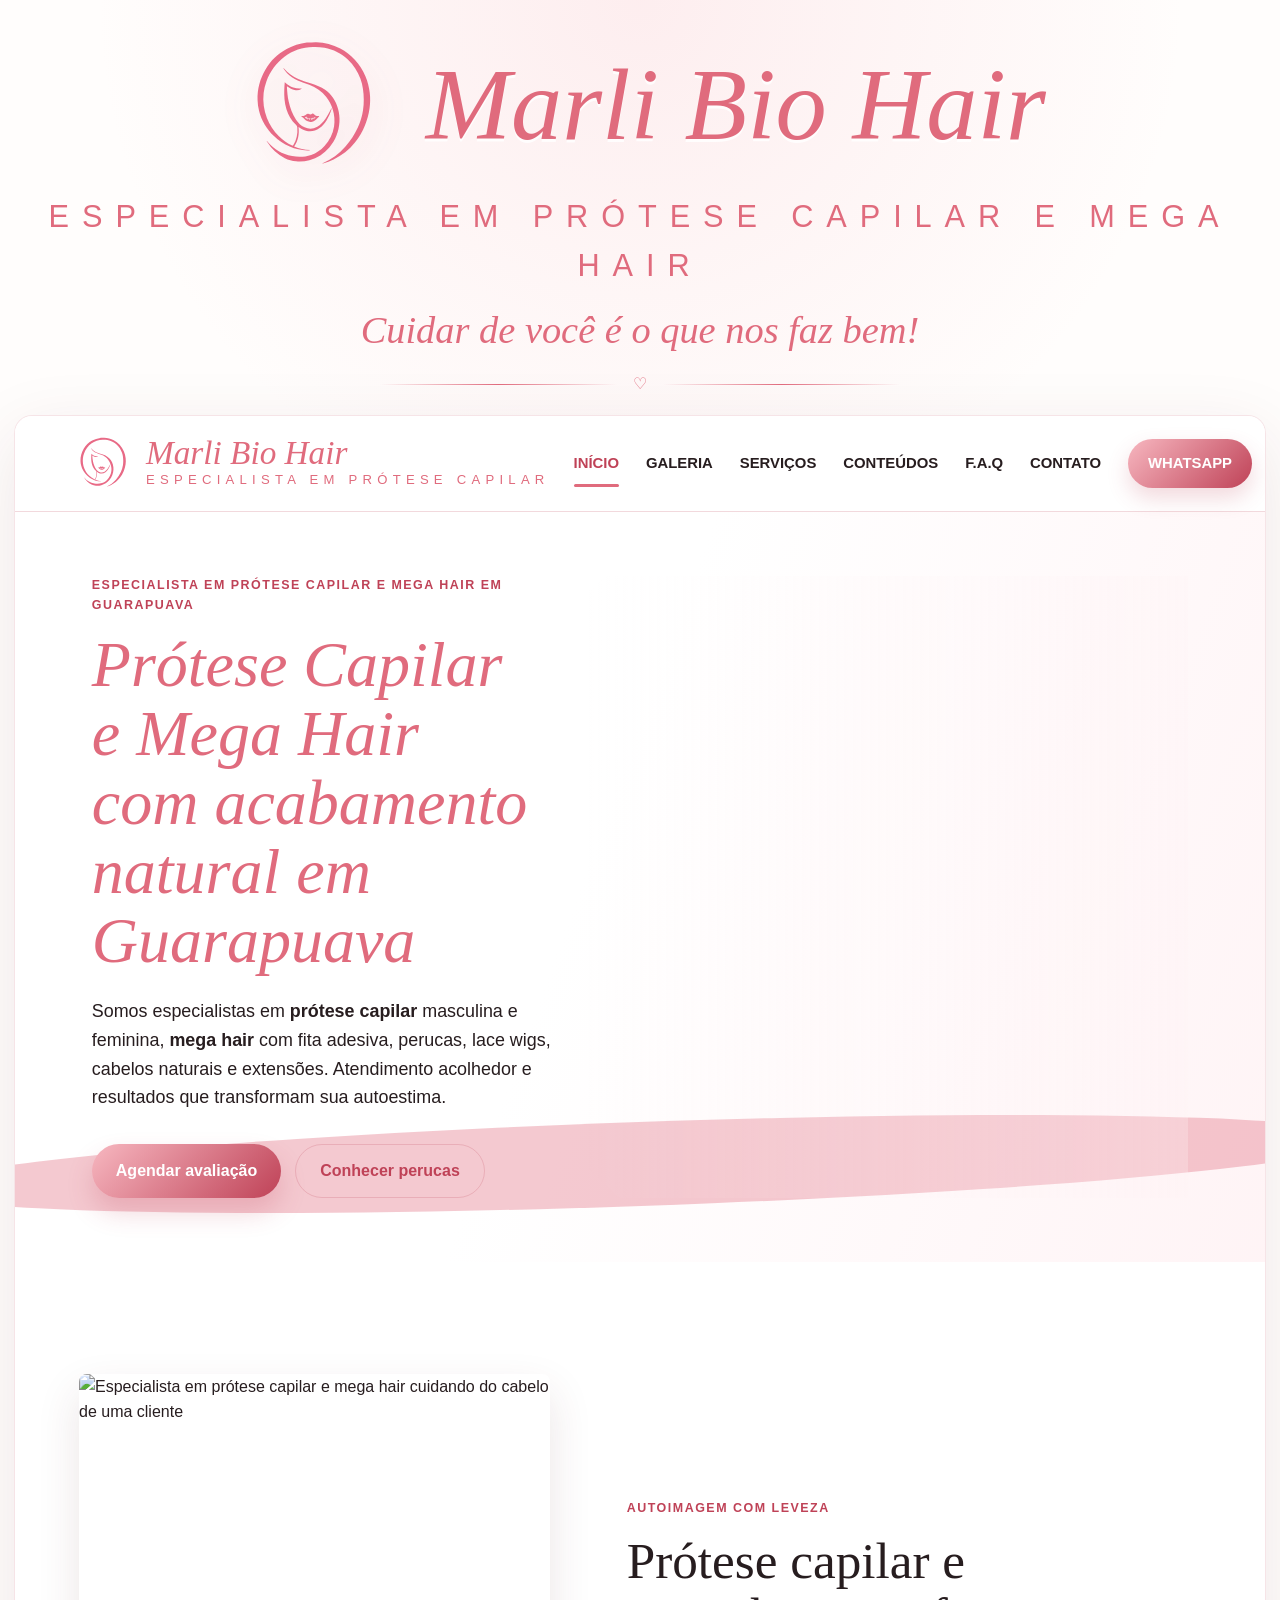
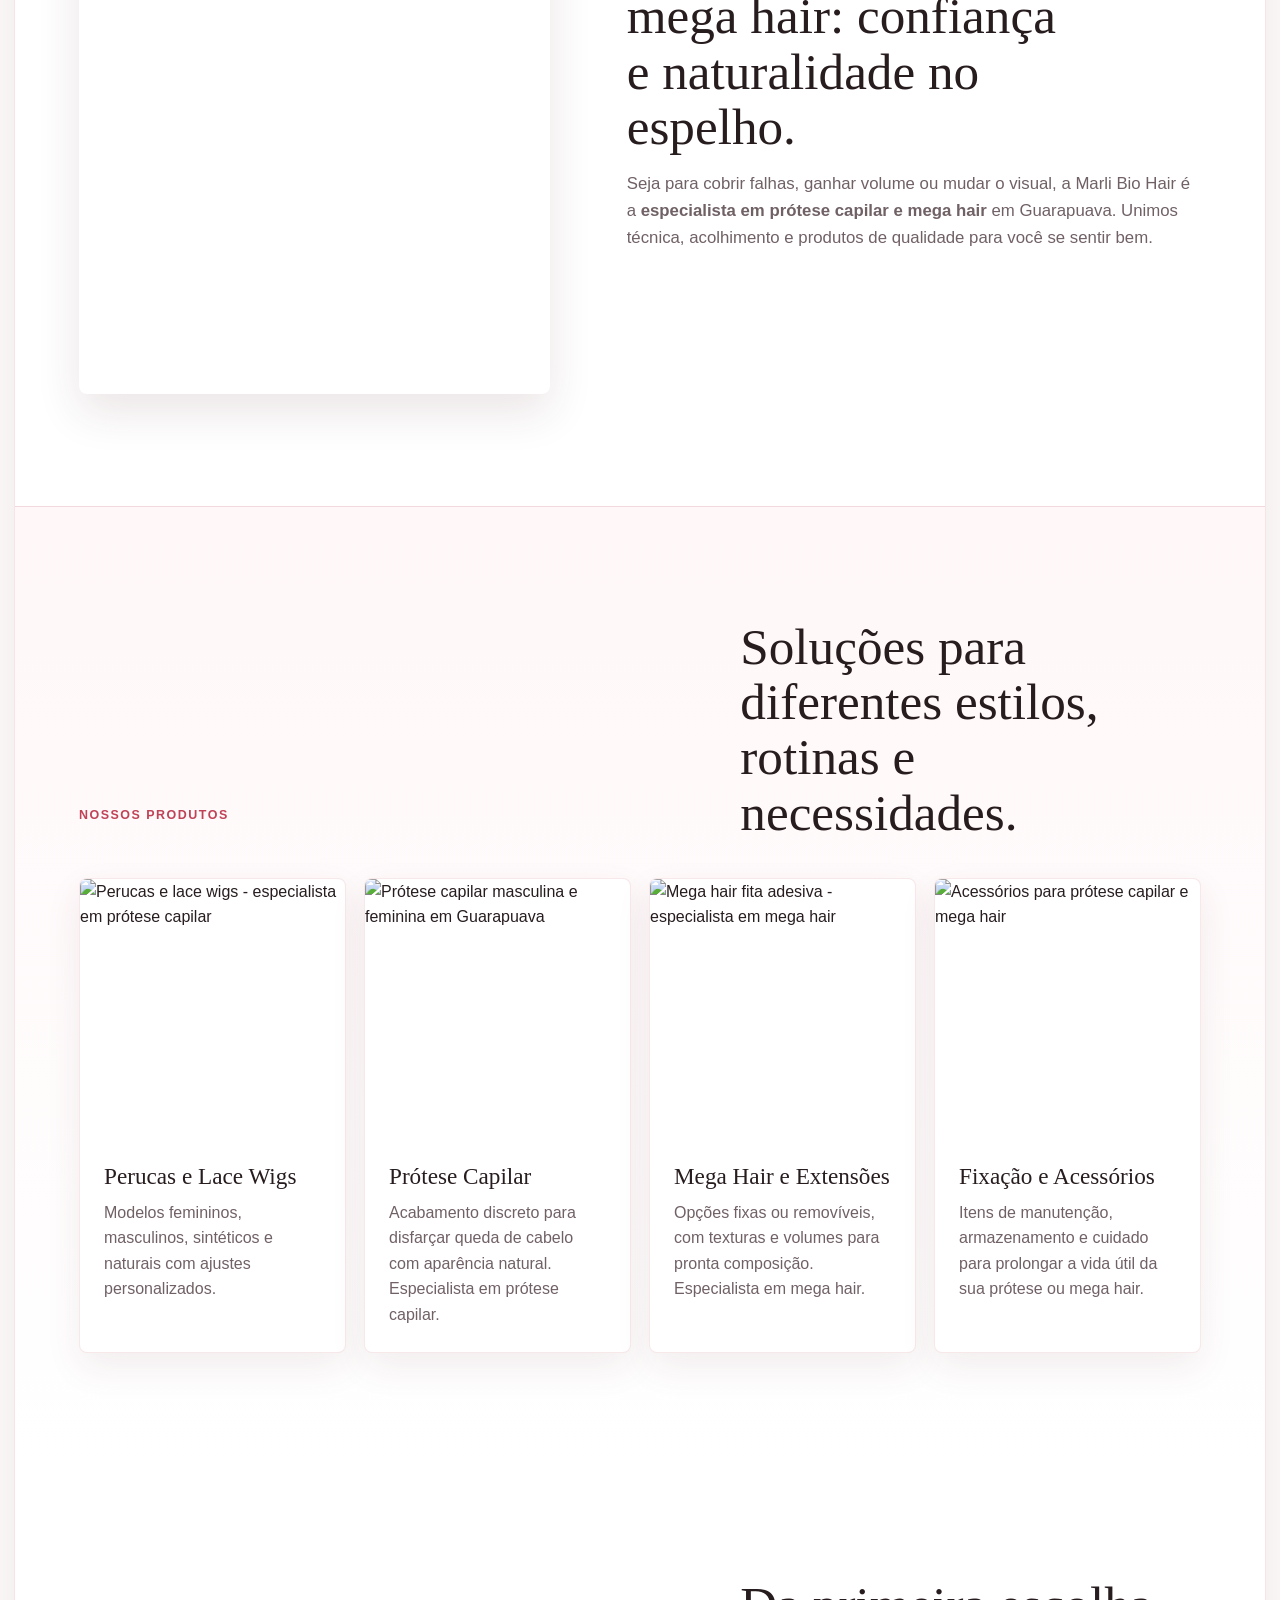
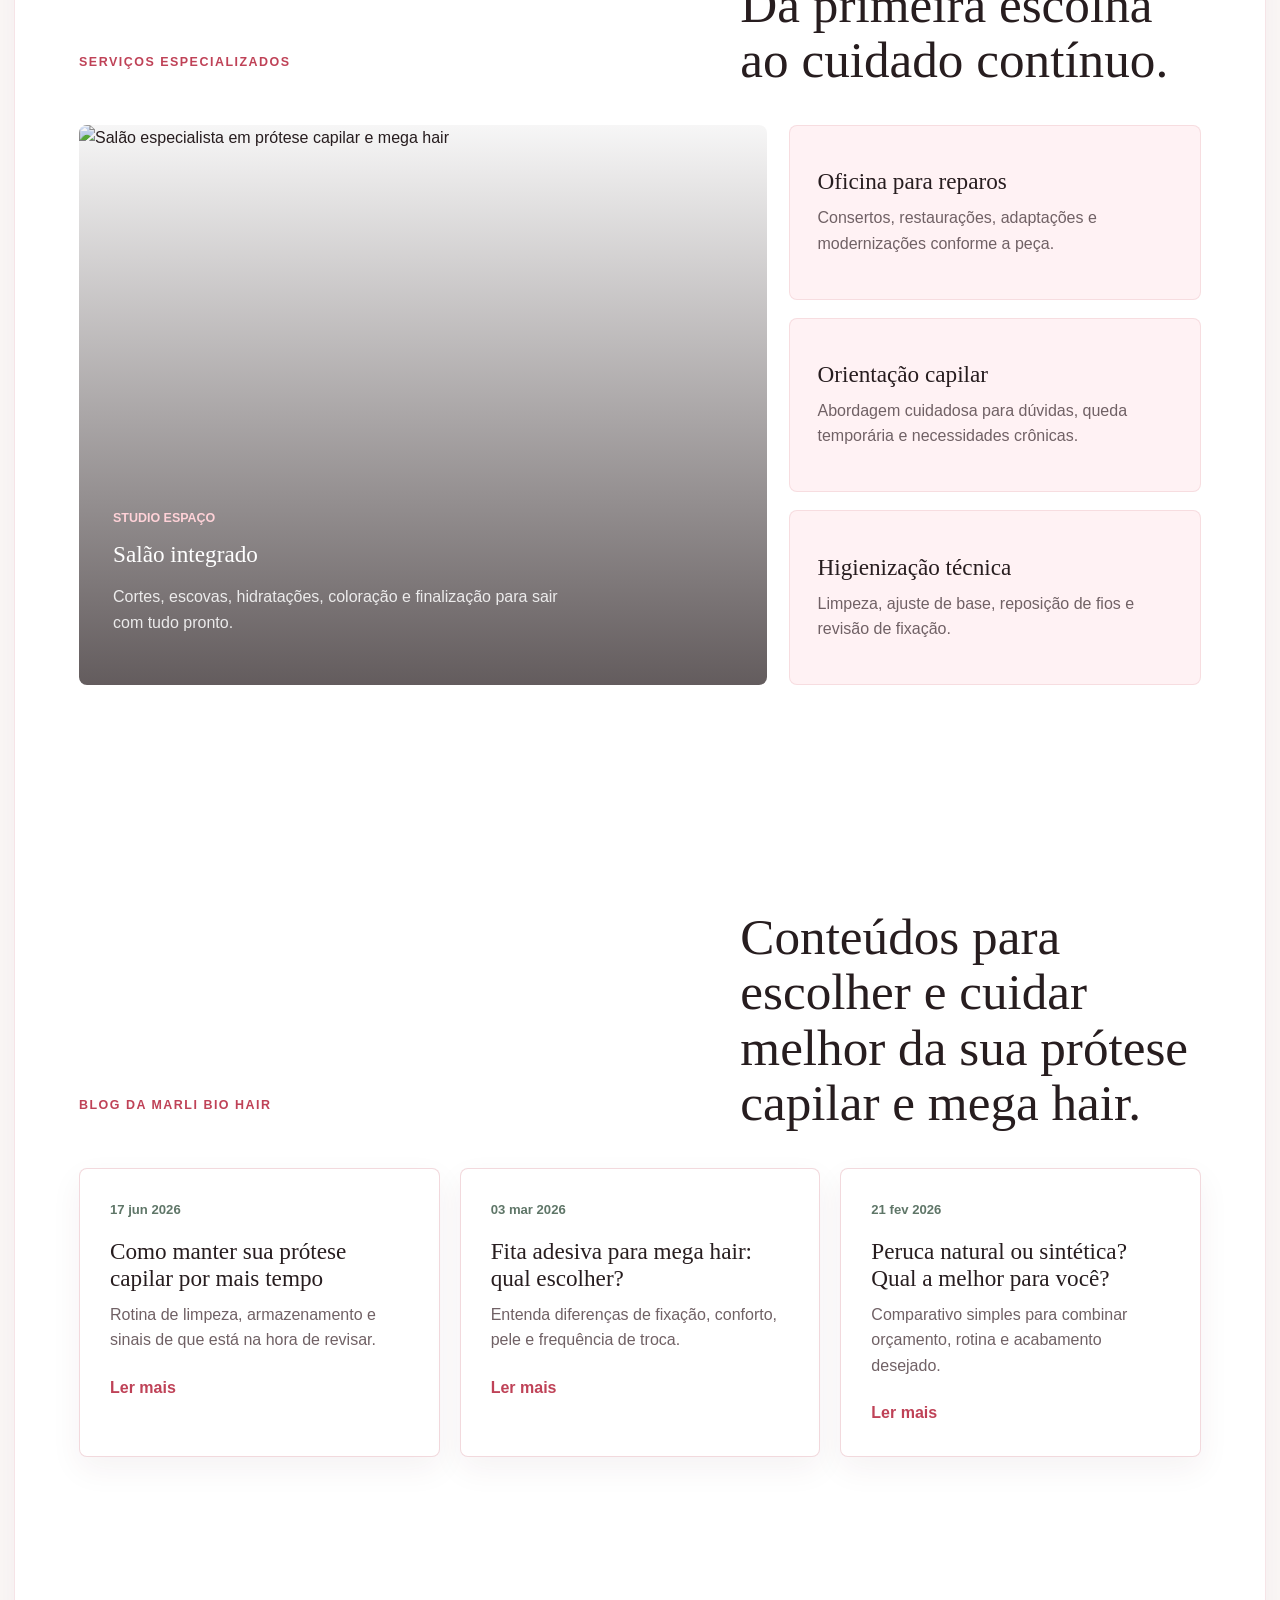
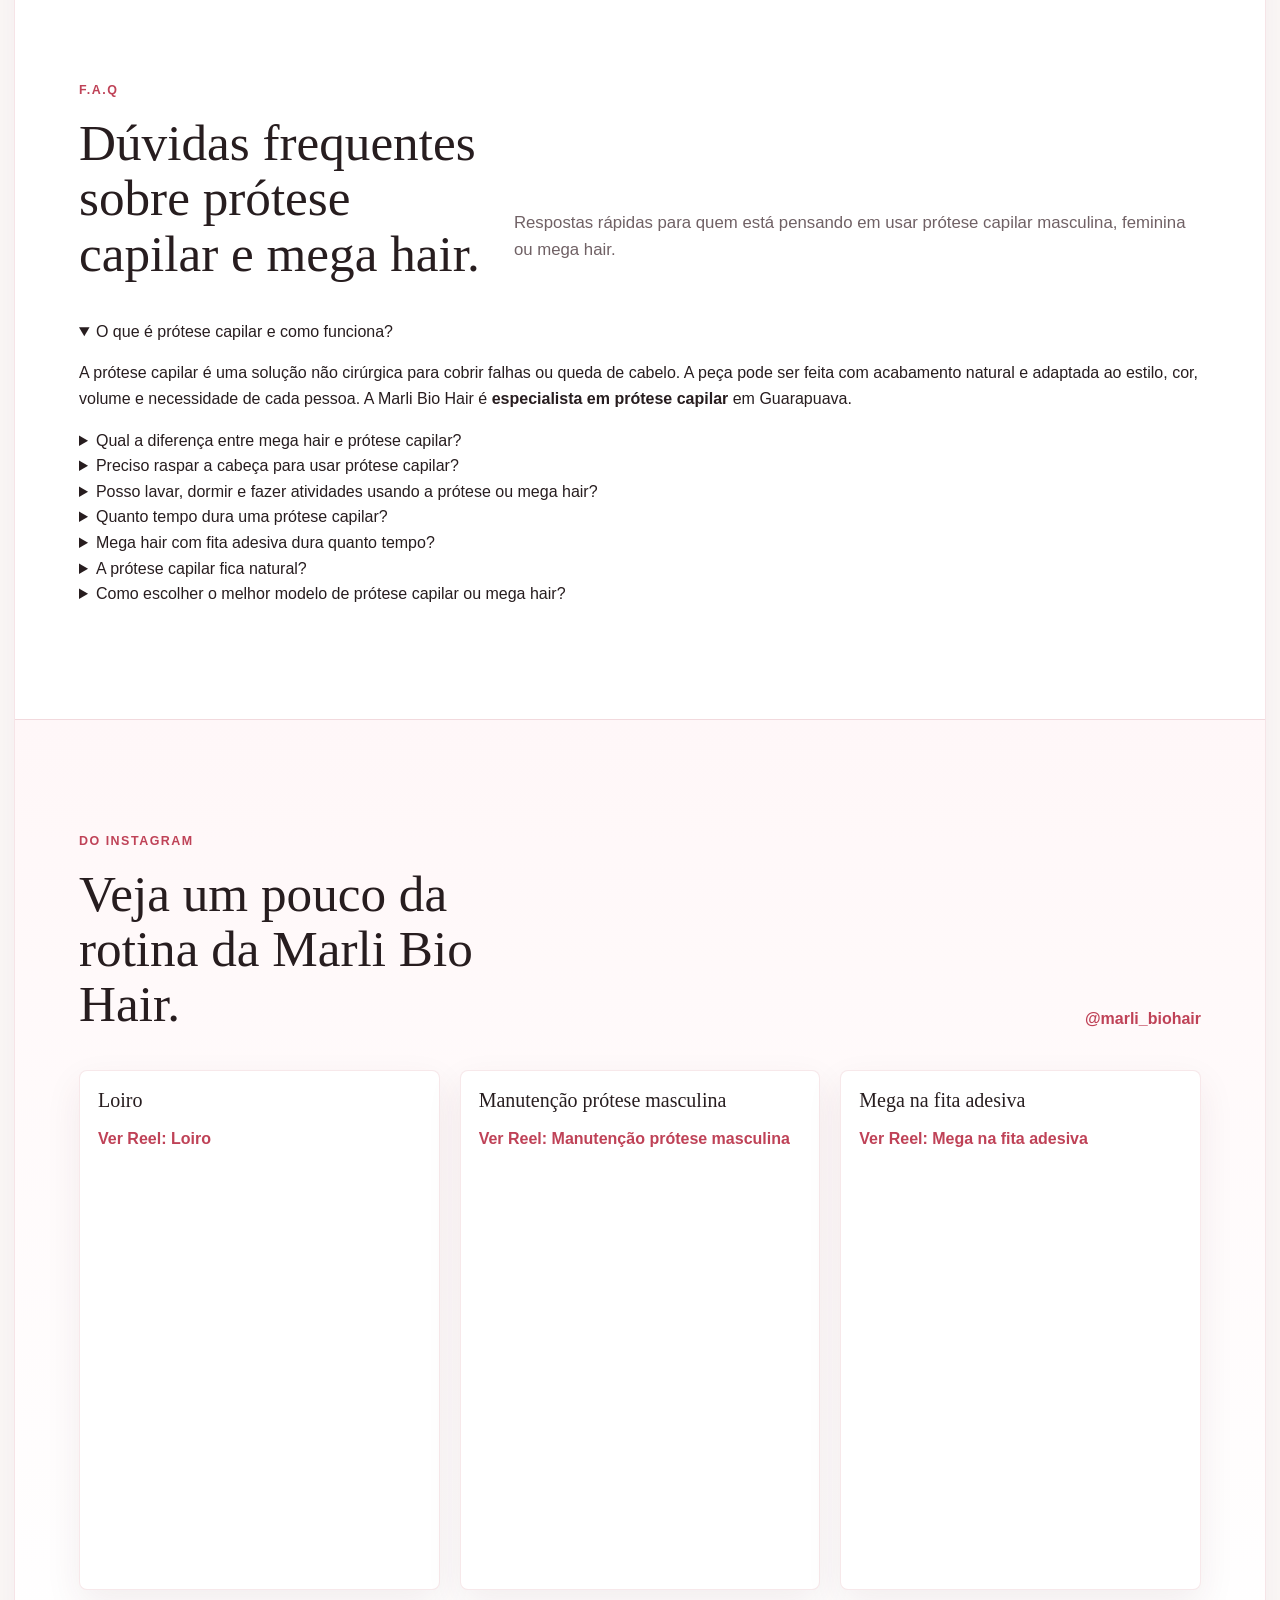
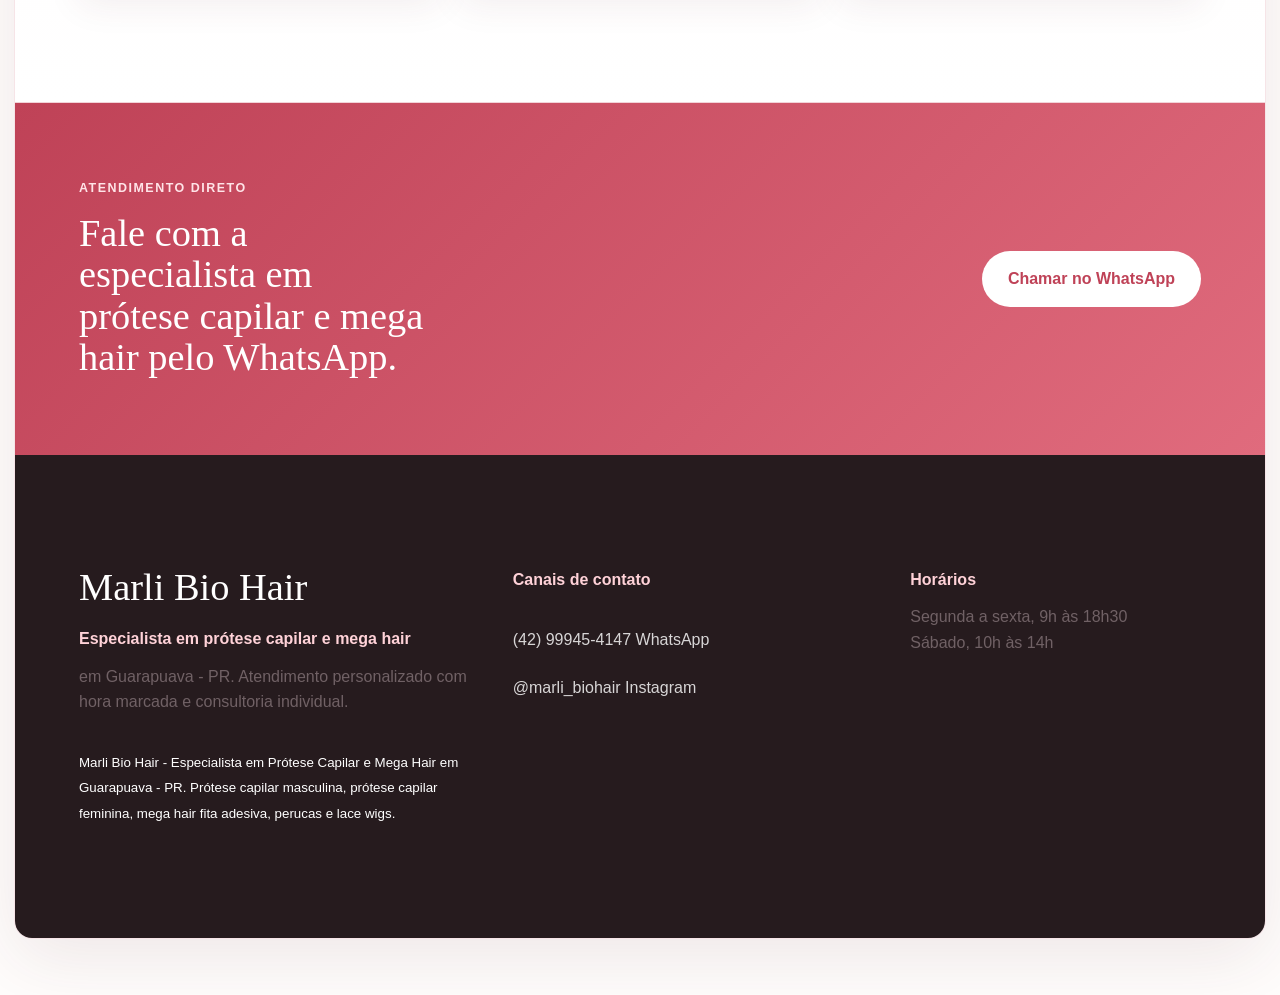
==== commit be08bec0: "refactor" ====
--- a/perucas-protese-capilar-guarapuava.html
+++ b/perucas-protese-capilar-guarapuava.html
@@ -1,491 +1,834 @@
 <!DOCTYPE html>
 <html lang="pt-BR">
   <head>
-    <meta charset="UTF-8">
-
-    <meta name="google-site-verification" content="p87j6fFoMUmiexl7LLReuClrh7MKKLzC9UARCXUwzNo"  charset="UTF-8" />
-
-    <meta name="viewport" content="width=device-width, initial-scale=1.0">
-    <meta name="theme-color" content="#e06b7d">
-    <meta property="site_name" content="Marli Bio Hair Guarapuava">
-    <meta name="twitter:card" content="summary_large_image">
-    <meta name="description" content="Marli Bio Hair em Guarapuava: prótese capilar masculina e feminina, perucas, lace wigs, mega hair fita adesiva, cabelos naturais e atendimento personalizado.">
-    <meta name="keywords" content="prótese capilar Guarapuava, perucas Guarapuava, mega hair Guarapuava, lace wig Guarapuava, mega hair fita adesiva, cabelos naturais Guarapuava, prótese capilar feminina, prótese capilar masculina">
-    <meta name="application-name" content="Marli Bio Hair Guarapuava">
-    <meta name="apple-mobile-web-app-title" content="Marli Bio Hair Guarapuava">
-    <meta name="robots" content="index, follow">
-    <link rel="canonical" href="https://leads777-gif.github.io/marli-bio-hair-blog/">
-    <meta property="og:site_name" content="Marli Bio Hair Guarapuava">
-    <meta property="og:title" content="Marli Bio Hair Guarapuava - Lace Wig, Mega Hair e Próteses Capilares">
-    <meta property="og:description" content="Perucas, lace wigs, mega hair fita adesiva, cabelos naturais e próteses capilares com acabamento natural em Guarapuava.">
-    <meta property="og:type" content="website">
-    <meta property="og:url" content="https://leads777-gif.github.io/marli-bio-hair-blog/">
-    <meta property="og:image" content="https://leads777-gif.github.io/marli-bio-hair-blog/mega-hair.jpg">
-
-    <title>Marli Bio Hair Guarapuava - Lace Wig, Mega Hair e Próteses Capilares</title>
-
-    <link rel="icon" href="logo-mark.svg" type="image/svg+xml">
-    <link rel="preconnect" href="https://images.unsplash.com">
-    <link rel="stylesheet" href="styles.css">
+    <meta charset="UTF-8" />
+    <meta name="google-site-verification" content="p87j6fFoMUmiexl7LLReuClrh7MKKLzC9UARCXUwzNo" />
+    <meta name="viewport" content="width=device-width, initial-scale=1.0" />
+    <meta name="theme-color" content="#e06b7d" />
+    <meta property="site_name" content="Marli Bio Hair Guarapuava" />
+    <meta name="twitter:card" content="summary_large_image" />
+
+    <!-- META TAGS OTIMIZADAS PARA SEO -->
+    <meta
+      name="description"
+      content="Especialista em prótese capilar e mega hair em Guarapuava. Perucas, lace wigs, cabelos naturais e atendimento personalizado. Marli Bio Hair - Transforme sua autoestima."
+    />
+    <meta
+      name="keywords"
+      content="especialista em protese capilar guarapuava, especialista em mega hair guarapuava, protese capilar masculina, protese capilar feminina, mega hair fita adesiva, perucas guarapuava, lace wig guarapuava, cabelos naturais, marli bio hair"
+    />
+    <meta name="robots" content="index, follow" />
+    <link rel="canonical" href="https://leads777-gif.github.io/marli-bio-hair-blog/" />
+
+    <!-- OPEN GRAPH -->
+    <meta property="og:title" content="Especialista em Prótese Capilar e Mega Hair em Guarapuava | Marli Bio Hair" />
+    <meta
+      property="og:description"
+      content="Especialista em prótese capilar e mega hair. Perucas, lace wigs, extensões e atendimento personalizado em Guarapuava."
+    />
+    <meta property="og:type" content="website" />
+    <meta property="og:url" content="https://leads777-gif.github.io/marli-bio-hair-blog/" />
+    <meta property="og:image" content="https://leads777-gif.github.io/marli-bio-hair-blog/logo-mark.svg" />
+
+    <title>Especialista em Prótese Capilar e Mega Hair em Guarapuava | Marli Bio Hair</title>
+    <link rel="icon" href="logo-mark.svg" type="image/svg+xml" />
+    <link rel="preconnect" href="https://images.unsplash.com" />
+    <link rel="stylesheet" href="styles.css" />
+
+    <!-- ============================================================ -->
+    <!-- SCHEMAS JSON-LD OTIMIZADOS E CORRIGIDOS                       -->
+    <!-- ============================================================ -->
+
+    <!-- 1. LocalBusiness - Dados principais -->
+    <script type="application/ld+json">
+      {
+        "@context": "https://schema.org",
+        "@type": "LocalBusiness",
+        "name": "Marli Bio Hair Guarapuava - Especialista em Prótese Capilar e Mega Hair",
+        "description": "Especialista em prótese capilar masculina e feminina, mega hair, perucas e lace wigs em Guarapuava - PR.",
+        "url": "https://leads777-gif.github.io/marli-bio-hair-blog/",
+        "telephone": "+5542999454147",
+        "email": "contato@marlibiohair.com.br",
+        "address": {
+          "@type": "PostalAddress",
+          "addressLocality": "Guarapuava",
+          "addressRegion": "PR",
+          "addressCountry": "BR"
+        },
+        "geo": {
+          "@type": "GeoCoordinates",
+          "latitude": "-25.3955",
+          "longitude": "-51.4564"
+        },
+        "openingHours": "Mo-Fr 09:00-18:30, Sa 10:00-14:00",
+        "sameAs": ["https://www.instagram.com/marli_biohair"],
+        "logo": "https://leads777-gif.github.io/marli-bio-hair-blog/logo-mark.svg",
+        "image": "https://leads777-gif.github.io/marli-bio-hair-blog/logo-mark.svg",
+        "priceRange": "$$"
+      }
+    </script>
+
+    <!-- 2. Service - Prótese Capilar -->
+    <script type="application/ld+json">
+      {
+        "@context": "https://schema.org",
+        "@type": "Service",
+        "name": "Prótese Capilar Masculina e Feminina",
+        "serviceType": "Prótese Capilar",
+        "description": "Especialista em prótese capilar em Guarapuava. Peças personalizadas com cabelo natural, acabamento discreto e fixação segura para homens e mulheres.",
+        "provider": {
+          "@type": "LocalBusiness",
+          "name": "Marli Bio Hair",
+          "url": "https://leads777-gif.github.io/marli-bio-hair-blog/"
+        },
+        "areaServed": {
+          "@type": "City",
+          "name": "Guarapuava"
+        },
+        "image": "https://leads777-gif.github.io/marli-bio-hair-blog/logo-mark.svg",
+        "offers": {
+          "@type": "Offer",
+          "price": "0",
+          "priceCurrency": "BRL",
+          "availability": "https://schema.org/InStock"
+        }
+      }
+    </script>
+
+    <!-- 3. Service - Mega Hair -->
+    <script type="application/ld+json">
+      {
+        "@context": "https://schema.org",
+        "@type": "Service",
+        "name": "Mega Hair Fita Adesiva",
+        "serviceType": "Mega Hair",
+        "description": "Especialista em mega hair com fita adesiva em Guarapuava. Extensões de cabelo natural com aplicação profissional e resultado imediato.",
+        "provider": {
+          "@type": "LocalBusiness",
+          "name": "Marli Bio Hair",
+          "url": "https://leads777-gif.github.io/marli-bio-hair-blog/"
+        },
+        "areaServed": {
+          "@type": "City",
+          "name": "Guarapuava"
+        },
+        "image": "https://leads777-gif.github.io/marli-bio-hair-blog/logo-mark.svg",
+        "offers": {
+          "@type": "Offer",
+          "price": "0",
+          "priceCurrency": "BRL",
+          "availability": "https://schema.org/InStock"
+        }
+      }
+    </script>
+
+    <!-- 4. Product - Perucas e Lace Wigs (CORRIGIDO) -->
+    <script type="application/ld+json">
+      {
+        "@context": "https://schema.org",
+        "@type": "Product",
+        "name": "Perucas e Lace Wigs em Guarapuava",
+        "description": "Perucas de cabelo humano e sintéticas, lace wigs com acabamento natural. Especialista em prótese capilar e mega hair.",
+        "image": "https://leads777-gif.github.io/marli-bio-hair-blog/logo-mark.svg",
+        "brand": {
+          "@type": "Brand",
+          "name": "Marli Bio Hair"
+        },
+        "offers": {
+          "@type": "Offer",
+          "price": "0",
+          "priceCurrency": "BRL",
+          "availability": "https://schema.org/InStock",
+          "availabilityStarts": "2026-01-01",
+          "validFrom": "2026-01-01",
+          "shippingDetails": {
+            "@type": "OfferShippingDetails",
+            "shippingRate": {
+              "@type": "MonetaryAmount",
+              "value": "0",
+              "currency": "BRL"
+            },
+            "deliveryTime": {
+              "@type": "ShippingDeliveryTime",
+              "handlingTime": {
+                "@type": "QuantitativeValue",
+                "minValue": "1",
+                "maxValue": "3",
+                "unitCode": "DAY"
+              },
+              "transitTime": {
+                "@type": "QuantitativeValue",
+                "minValue": "1",
+                "maxValue": "5",
+                "unitCode": "DAY"
+              }
+            }
+          },
+          "hasMerchantReturnPolicy": {
+            "@type": "MerchantReturnPolicy",
+            "applicableCountry": "BR",
+            "returnPolicyCategory": "https://schema.org/MerchantReturnNotPermitted"
+          },
+          "priceSpecification": {
+            "@type": "PriceSpecification",
+            "price": "0",
+            "priceCurrency": "BRL"
+          }
+        },
+        "aggregateRating": {
+          "@type": "AggregateRating",
+          "ratingValue": "4.9",
+          "reviewCount": "127",
+          "bestRating": "5",
+          "worstRating": "1"
+        },
+        "review": [
+          {
+            "@type": "Review",
+            "reviewRating": {
+              "@type": "Rating",
+              "ratingValue": "5",
+              "bestRating": "5"
+            },
+            "author": {
+              "@type": "Person",
+              "name": "Cliente Guarapuava"
+            },
+            "reviewBody": "Excelente atendimento e qualidade! A peruca ficou muito natural."
+          }
+        ]
+      }
+    </script>
+
+    <!-- 5. FAQPage - Perguntas Frequentes -->
+    <script type="application/ld+json">
+      {
+        "@context": "https://schema.org",
+        "@type": "FAQPage",
+        "mainEntity": [
+          {
+            "@type": "Question",
+            "name": "O que é prótese capilar e como funciona?",
+            "acceptedAnswer": {
+              "@type": "Answer",
+              "text": "A prótese capilar é uma solução não cirúrgica para cobrir falhas ou queda de cabelo. Ela é fixada no couro cabeludo com cola, fita ou presilhas, proporcionando um visual natural e confortável."
+            }
+          },
+          {
+            "@type": "Question",
+            "name": "Qual a diferença entre mega hair e prótese capilar?",
+            "acceptedAnswer": {
+              "@type": "Answer",
+              "text": "Mega hair são extensões de cabelo aplicadas para dar volume e comprimento. Prótese capilar é uma peça que cobre áreas com falhas ou calvície. Ambos são serviços oferecidos pela Marli Bio Hair em Guarapuava."
+            }
+          },
+          {
+            "@type": "Question",
+            "name": "Quanto custa uma prótese capilar em Guarapuava?",
+            "acceptedAnswer": {
+              "@type": "Answer",
+              "text": "O valor varia conforme o tipo de base, cabelo (natural ou sintético) e personalização. A Marli Bio Hair faz uma avaliação gratuita para orçar a peça ideal para você."
+            }
+          },
+          {
+            "@type": "Question",
+            "name": "Mega hair com fita adesiva dura quanto tempo?",
+            "acceptedAnswer": {
+              "@type": "Answer",
+              "text": "Com os cuidados adequados, o mega hair com fita adesiva pode durar de 4 a 8 semanas. A manutenção periódica é essencial para preservar a fixação e a qualidade dos fios."
+            }
+          },
+          {
+            "@type": "Question",
+            "name": "A Marli Bio Hair é especialista em mega hair?",
+            "acceptedAnswer": {
+              "@type": "Answer",
+              "text": "Sim, a Marli Bio Hair é especialista em mega hair e prótese capilar em Guarapuava, com atendimento personalizado e produtos de alta qualidade."
+            }
+          },
+          {
+            "@type": "Question",
+            "name": "Onde encontrar especialista em prótese capilar em Guarapuava?",
+            "acceptedAnswer": {
+              "@type": "Answer",
+              "text": "A Marli Bio Hair é referência em prótese capilar em Guarapuava. Agende uma avaliação pelo WhatsApp (42) 99945-4147."
+            }
+          }
+        ]
+      }
+    </script>
+
+    <!-- 6. WebSite -->
+    <script type="application/ld+json">
+      {
+        "@context": "https://schema.org",
+        "@type": "WebSite",
+        "name": "Marli Bio Hair - Especialista em Prótese Capilar e Mega Hair",
+        "url": "https://leads777-gif.github.io/marli-bio-hair-blog/",
+        "potentialAction": {
+          "@type": "SearchAction",
+          "target": "https://leads777-gif.github.io/marli-bio-hair-blog/?s={search_term_string}",
+          "query-input": "required name=search_term_string"
+        }
+      }
+    </script>
+
+    <!-- 7. Organization -->
+    <script type="application/ld+json">
+      {
+        "@context": "https://schema.org",
+        "@type": "Organization",
+        "name": "Marli Bio Hair",
+        "description": "Especialista em prótese capilar e mega hair em Guarapuava - PR.",
+        "url": "https://leads777-gif.github.io/marli-bio-hair-blog/",
+        "logo": "https://leads777-gif.github.io/marli-bio-hair-blog/logo-mark.svg",
+        "image": "https://leads777-gif.github.io/marli-bio-hair-blog/logo-mark.svg",
+        "contactPoint": {
+          "@type": "ContactPoint",
+          "telephone": "+5542999454147",
+          "contactType": "Atendimento",
+          "availableLanguage": ["Portuguese"]
+        },
+        "sameAs": ["https://www.instagram.com/marli_biohair"]
+      }
+    </script>
+
+    <!-- 8. ImageObject -->
+    <script type="application/ld+json">
+      {
+        "@context": "https://schema.org",
+        "@type": "ImageObject",
+        "contentUrl": "https://leads777-gif.github.io/marli-bio-hair-blog/logo-mark.svg",
+        "name": "Marli Bio Hair - Especialista em Prótese Capilar e Mega Hair",
+        "description": "Logo da Marli Bio Hair, especialista em prótese capilar e mega hair em Guarapuava."
+      }
+    </script>
+
+    <!-- 9. Product - Mega Hair (NOVO) -->
+    <script type="application/ld+json">
+      {
+        "@context": "https://schema.org",
+        "@type": "Product",
+        "name": "Mega Hair Fita Adesiva em Guarapuava",
+        "description": "Mega hair com fita adesiva de alta qualidade. Extensões de cabelo natural para volume e comprimento. Especialista em mega hair.",
+        "image": "https://leads777-gif.github.io/marli-bio-hair-blog/logo-mark.svg",
+        "brand": {
+          "@type": "Brand",
+          "name": "Marli Bio Hair"
+        },
+        "offers": {
+          "@type": "Offer",
+          "price": "0",
+          "priceCurrency": "BRL",
+          "availability": "https://schema.org/InStock",
+          "shippingDetails": {
+            "@type": "OfferShippingDetails",
+            "shippingRate": {
+              "@type": "MonetaryAmount",
+              "value": "0",
+              "currency": "BRL"
+            }
+          },
+          "hasMerchantReturnPolicy": {
+            "@type": "MerchantReturnPolicy",
+            "applicableCountry": "BR",
+            "returnPolicyCategory": "https://schema.org/MerchantReturnNotPermitted"
+          }
+        },
+        "aggregateRating": {
+          "@type": "AggregateRating",
+          "ratingValue": "4.8",
+          "reviewCount": "95",
+          "bestRating": "5",
+          "worstRating": "1"
+        }
+      }
+    </script>
+
+    <!-- 10. Product - Prótese Capilar (NOVO) -->
+    <script type="application/ld+json">
+      {
+        "@context": "https://schema.org",
+        "@type": "Product",
+        "name": "Prótese Capilar Masculina e Feminina em Guarapuava",
+        "description": "Prótese capilar personalizada com cabelo natural. Acabamento discreto e fixação segura. Especialista em prótese capilar.",
+        "image": "https://leads777-gif.github.io/marli-bio-hair-blog/logo-mark.svg",
+        "brand": {
+          "@type": "Brand",
+          "name": "Marli Bio Hair"
+        },
+        "offers": {
+          "@type": "Offer",
+          "price": "0",
+          "priceCurrency": "BRL",
+          "availability": "https://schema.org/InStock",
+          "shippingDetails": {
+            "@type": "OfferShippingDetails",
+            "shippingRate": {
+              "@type": "MonetaryAmount",
+              "value": "0",
+              "currency": "BRL"
+            }
+          },
+          "hasMerchantReturnPolicy": {
+            "@type": "MerchantReturnPolicy",
+            "applicableCountry": "BR",
+            "returnPolicyCategory": "https://schema.org/MerchantReturnNotPermitted"
+          }
+        },
+        "aggregateRating": {
+          "@type": "AggregateRating",
+          "ratingValue": "4.9",
+          "reviewCount": "156",
+          "bestRating": "5",
+          "worstRating": "1"
+        }
+      }
+    </script>
+
+    <!-- GOOGLE ANALYTICS -->
+    <script async src="https://www.googletagmanager.com/gtag/js?id=G-LJX2YE1E6P"></script>
+    <script>
+      window.dataLayer = window.dataLayer || [];
+      function gtag() {
+        dataLayer.push(arguments);
+      }
+      gtag('js', new Date());
+      gtag('config', 'G-LJX2YE1E6P');
+    </script>
   </head>
-  <script type="application/ld+json"> 
-    { "@context": "https://schema.org", "@type": "BeautySalon", "name": "Marli Bio Hair Guarapuava", "url": "https://leads777-gif.github.io/marli-bio-hair-blog/", "sameAs": [ "https://www.instagram.com/marli_biohair" ] } 
-  </script>
-  <script type="application/ld+json">
-    {
-      "@context": "https://schema.org",
-      "@type": "FAQPage",
-      "mainEntity": [
-        {
-          "@type": "Question",
-          "name": "Onde comprar perucas em Guarapuava?",
-          "acceptedAnswer": {
-            "@type": "Answer",
-            "text": "A Marli Bio Hair é especializada em perucas em Guarapuava, oferecendo lace wigs, mega hair, perucas de cabelo humano e próteses capilares."
-          }
-        },
-        {
-          "@type": "Question",
-          "name": "Vocês trabalham com lace wig em Guarapuava?",
-          "acceptedAnswer": {
-            "@type": "Answer",
-            "text": "Sim, trabalhamos com lace wigs de alta qualidade com acabamento natural."
-          }
-        },
-        {
-          "@type": "Question",
-          "name": "As perucas são de cabelo humano?",
-          "acceptedAnswer": {
-            "@type": "Answer",
-            "text": "Sim, temos perucas de cabelo humano e também opções sintéticas de alta qualidade."
-          }
-        },
-        {
-          "@type": "Question",
-          "name": "Posso agendar atendimento em Guarapuava?",
-          "acceptedAnswer": {
-            "@type": "Answer",
-            "text": "Sim, o atendimento é feito via agendamento pelo WhatsApp com atendimento personalizado."
-          }
-        },
-        {
-          "@type": "Question",
-          "name": "Vocês fazem manutenção de perucas?",
-          "acceptedAnswer": {
-            "@type": "Answer",
-            "text": "Sim, oferecemos manutenção, ajustes e cuidados para perucas e lace wigs."
-          }
-        }
-      ]
-    }
-  </script>
-    <!-- Google tag (gtag.js) -->
-  <script async src="https://www.googletagmanager.com/gtag/js?id=G-LJX2YE1E6P"></script>
-  <script>
-    window.dataLayer = window.dataLayer || [];
-    function gtag(){dataLayer.push(arguments);}
-    gtag('js', new Date());
-
-    gtag('config', 'G-LJX2YE1E6P');
-  </script>
+
   <body>
+    <!-- ============================================================ -->
+    <!-- TEXTO OCULTO PARA SEO (visível apenas para motores de busca)   -->
+    <!-- ============================================================ -->
+    <div style="position: absolute; left: -9999px; top: -9999px; width: 1px; height: 1px; overflow: hidden;" aria-hidden="true">
+      <h1>Marli Bio Hair - Especialista em Prótese Capilar e Mega Hair em Guarapuava</h1>
+      <p>
+        A Marli Bio Hair é referência em prótese capilar masculina e feminina em Guarapuava - PR.
+        Oferecemos também mega hair com fita adesiva, perucas, lace wigs, cabelos naturais e
+        extensões capilares. Atendimento personalizado com foco na sua autoestima.
+      </p>
+      <p>
+        Somos especialistas em prótese capilar e mega hair, com produtos de alta qualidade
+        e profissionais capacitados para transformar sua aparência com naturalidade.
+      </p>
+      <ul>
+        <li>Prótese capilar feminina em Guarapuava</li>
+        <li>Prótese capilar masculina em Guarapuava</li>
+        <li>Mega hair fita adesiva em Guarapuava</li>
+        <li>Perucas e lace wigs em Guarapuava</li>
+        <li>Especialista em mega hair</li>
+        <li>Especialista em prótese capilar</li>
+      </ul>
+    </div>
+
+    <!-- ============================================================ -->
+    <!-- CONTEÚDO VISÍVEL                                              -->
+    <!-- ============================================================ -->
+
     <section class="brand-showcase" aria-label="Marli Bio Hair Salão de Beleza">
       <div class="brand-showcase-inner">
         <div class="showcase-main">
-          <img class="showcase-logo" src="logo-mark.svg" alt="Logo Marli Bio Hair">
+          <img class="showcase-logo" src="logo-mark.svg" alt="Marli Bio Hair - Especialista em Prótese Capilar e Mega Hair" />
           <div class="showcase-name">Marli Bio Hair</div>
         </div>
-        <div class="showcase-subtitle">Salão de Beleza</div>
+        <div class="showcase-subtitle">Especialista em Prótese Capilar e Mega Hair</div>
         <div class="showcase-tagline">Cuidar de você é o que nos faz bem!</div>
         <div class="showcase-rule" aria-hidden="true">♡</div>
       </div>
     </section>
 
     <div class="site-shell">
-    <header class="site-header" id="topo">
-      <a class="brand" href="/marli-bio-hair-blog/perucas-protese-capilar-guarapuava.html" aria-label="Marli Bio Hair">
-        <img class="brand-logo" src="logo-mark.svg" alt="">
-        <span>
-          <strong>Marli Bio Hair</strong>
-          <small>Salão de Beleza</small>
-        </span>
-      </a>
-
-      <button class="menu-toggle" type="button" aria-expanded="false" aria-controls="menu">
-        <span></span>
-        <span></span>
-        <span></span>
-      </button>
-
-      <nav class="nav" id="menu" aria-label="Navegação principal">
-        <a href="#topo">Início</a>
-        <a href="#produtos">Galeria</a>
-        <a href="#servicos">Serviços</a>
-        <a href="#conteudos">Conteúdos</a>
-        <a href="#faq">F.A.Q</a>
-        <a href="#contato">Contato</a>
-        <a class="nav-cta" href="https://wa.me/5542999454147" target="_blank" rel="noopener">WhatsApp</a>
-      </nav>
-    </header>
-
-    <main>
-      <section class="hero" aria-label="Studio especializado em perucas em Guarapuava">
-
-        <div class="hero-media"></div>
-
-        <div class="hero-content">
-
-          <p class="eyebrow">Próteses capilares e perucas em Guarapuava, mega hair sob medida</p>
-
-          <h1>Próteses capilares e perucas em Guarapuava com acabamento natural</h1>
-
+      <header class="site-header" id="topo">
+        <a class="brand" href="/marli-bio-hair-blog/perucas-protese-capilar-guarapuava.html" aria-label="Marli Bio Hair - Especialista em Prótese Capilar e Mega Hair">
+          <img class="brand-logo" src="logo-mark.svg" alt="Marli Bio Hair" />
+          <span>
+            <strong>Marli Bio Hair</strong>
+            <small>Especialista em Prótese Capilar</small>
+          </span>
+        </a>
+
+        <button class="menu-toggle" type="button" aria-expanded="false" aria-controls="menu">
+          <span></span><span></span><span></span>
+        </button>
+
+        <nav class="nav" id="menu" aria-label="Navegação principal">
+          <a href="#topo">Início</a>
+          <a href="#produtos">Galeria</a>
+          <a href="#servicos">Serviços</a>
+          <a href="#conteudos">Conteúdos</a>
+          <a href="#faq">F.A.Q</a>
+          <a href="#contato">Contato</a>
+          <a class="nav-cta" href="https://wa.me/5542999454147" target="_blank" rel="noopener">WhatsApp</a>
+        </nav>
+      </header>
+
+      <main>
+        <!-- HERO -->
+        <section class="hero" aria-label="Studio especializado em prótese capilar e mega hair em Guarapuava">
+          <div class="hero-media"></div>
+          <div class="hero-content">
+            <p class="eyebrow">Especialista em Prótese Capilar e Mega Hair em Guarapuava</p>
+            <h1>Prótese Capilar e Mega Hair com acabamento natural em Guarapuava</h1>
+            <p>
+              Somos especialistas em <strong>prótese capilar</strong> masculina e feminina,
+              <strong>mega hair</strong> com fita adesiva, perucas, lace wigs, cabelos naturais
+              e extensões. Atendimento acolhedor e resultados que transformam sua autoestima.
+            </p>
+            <div class="hero-actions">
+              <a class="button primary" href="https://wa.me/5542999454147" target="_blank" rel="noopener">
+                Agendar avaliação
+              </a>
+              <a class="button secondary" href="#produtos">Conhecer perucas</a>
+            </div>
+          </div>
+        </section>
+
+        <!-- INTRO -->
+        <section class="intro section-pad">
+          <div class="intro-image">
+            <img
+              src="https://images.unsplash.com/photo-1522337360788-8b13dee7a37e?auto=format&fit=crop&w=900&q=80"
+              alt="Especialista em prótese capilar e mega hair cuidando do cabelo de uma cliente"
+            />
+          </div>
+          <div class="intro-copy">
+            <p class="eyebrow">Autoimagem com leveza</p>
+            <h2>Prótese capilar e mega hair: confiança e naturalidade no espelho.</h2>
+            <p>
+              Seja para cobrir falhas, ganhar volume ou mudar o visual, a Marli Bio Hair
+              é a <strong>especialista em prótese capilar e mega hair</strong> em Guarapuava.
+              Unimos técnica, acolhimento e produtos de qualidade para você se sentir bem.
+            </p>
+          </div>
+        </section>
+
+        <!-- PRODUTOS -->
+        <section class="products section-pad" id="produtos">
+          <div class="section-heading">
+            <p class="eyebrow">Nossos produtos</p>
+            <h2>Soluções para diferentes estilos, rotinas e necessidades.</h2>
+          </div>
+
+          <div class="product-grid">
+            <article class="product-card">
+              <img
+                src="https://images.unsplash.com/photo-1519699047748-de8e457a634e?auto=format&fit=crop&w=700&q=80"
+                alt="Perucas e lace wigs - especialista em prótese capilar"
+              />
+              <div>
+                <h3>Perucas e Lace Wigs</h3>
+                <p>Modelos femininos, masculinos, sintéticos e naturais com ajustes personalizados.</p>
+              </div>
+            </article>
+
+            <article class="product-card">
+              <img
+                src="https://images.unsplash.com/photo-1560066984-138dadb4c035?auto=format&fit=crop&w=700&q=80"
+                alt="Prótese capilar masculina e feminina em Guarapuava"
+              />
+              <div>
+                <h3>Prótese Capilar</h3>
+                <p>Acabamento discreto para disfarçar queda de cabelo com aparência natural. Especialista em prótese capilar.</p>
+              </div>
+            </article>
+
+            <article class="product-card">
+              <img
+                src="https://images.unsplash.com/photo-1595476108010-b4d1f102b1b1?auto=format&fit=crop&w=700&q=80"
+                alt="Mega hair fita adesiva - especialista em mega hair"
+              />
+              <div>
+                <h3>Mega Hair e Extensões</h3>
+                <p>Opções fixas ou removíveis, com texturas e volumes para pronta composição. Especialista em mega hair.</p>
+              </div>
+            </article>
+
+            <article class="product-card">
+              <img
+                src="https://images.unsplash.com/photo-1521590832167-7bcbfaa6381f?auto=format&fit=crop&w=700&q=80"
+                alt="Acessórios para prótese capilar e mega hair"
+              />
+              <div>
+                <h3>Fixação e Acessórios</h3>
+                <p>Itens de manutenção, armazenamento e cuidado para prolongar a vida útil da sua prótese ou mega hair.</p>
+              </div>
+            </article>
+          </div>
+        </section>
+
+        <!-- SERVIÇOS -->
+        <section class="services section-pad" id="servicos">
+          <div class="section-heading">
+            <p class="eyebrow">Serviços especializados</p>
+            <h2>Da primeira escolha ao cuidado contínuo.</h2>
+          </div>
+
+          <div class="service-layout">
+            <article class="service-feature">
+              <img
+                src="https://images.unsplash.com/photo-1622287162716-f311baa1a2b8?auto=format&fit=crop&w=1100&q=80"
+                alt="Salão especialista em prótese capilar e mega hair"
+              />
+              <div>
+                <span>Studio Espaço</span>
+                <h3>Salão integrado</h3>
+                <p>Cortes, escovas, hidratações, coloração e finalização para sair com tudo pronto.</p>
+              </div>
+            </article>
+
+            <div class="service-list">
+              <article>
+                <h3>Oficina para reparos</h3>
+                <p>Consertos, restaurações, adaptações e modernizações conforme a peça.</p>
+              </article>
+              <article>
+                <h3>Orientação capilar</h3>
+                <p>Abordagem cuidadosa para dúvidas, queda temporária e necessidades crônicas.</p>
+              </article>
+              <article>
+                <h3>Higienização técnica</h3>
+                <p>Limpeza, ajuste de base, reposição de fios e revisão de fixação.</p>
+              </article>
+            </div>
+          </div>
+        </section>
+
+        <!-- BLOG -->
+        <section class="blog section-pad" id="conteudos">
+          <div class="section-heading">
+            <p class="eyebrow">Blog da Marli Bio Hair</p>
+            <h2>Conteúdos para escolher e cuidar melhor da sua prótese capilar e mega hair.</h2>
+          </div>
+
+          <div class="blog-grid">
+            <article class="blog-card">
+              <span>17 jun 2026</span>
+              <h3>Como manter sua prótese capilar por mais tempo</h3>
+              <p>Rotina de limpeza, armazenamento e sinais de que está na hora de revisar.</p>
+              <button class="read-more" type="button" aria-expanded="false">Ler mais</button>
+              <div class="blog-detail" hidden>
+                <img
+                  src="https://images.unsplash.com/photo-1521590832167-7bcbfaa6381f?auto=format&fit=crop&w=700&q=80"
+                  alt="Cuidados com prótese capilar"
+                />
+                <div>
+                  <h4>Resumo</h4>
+                  <p>Uma boa manutenção evita acúmulo de resíduos, preserva a base e mantém o visual natural por mais tempo.</p>
+                  <strong>Dica de especialista em prótese capilar:</strong>
+                  <p>Após usar, guarde a peça seca em suporte arejado e agende revisão quando a fixação perder conforto.</p>
+                </div>
+              </div>
+            </article>
+
+            <article class="blog-card">
+              <span>03 mar 2026</span>
+              <h3>Fita adesiva para mega hair: qual escolher?</h3>
+              <p>Entenda diferenças de fixação, conforto, pele e frequência de troca.</p>
+              <button class="read-more" type="button" aria-expanded="false">Ler mais</button>
+              <div class="blog-detail" hidden>
+                <img
+                  src="https://images.unsplash.com/photo-1515377905703-c4788e51af15?auto=format&fit=crop&w=700&q=80"
+                  alt="Mega hair fita adesiva"
+                />
+                <div>
+                  <h4>Resumo</h4>
+                  <p>A escolha depende da oleosidade da pele, tempo de uso desejado e sensibilidade da região de aplicação.</p>
+                  <strong>Dica de especialista em mega hair:</strong>
+                  <p>Para uso diário, uma fita mais suave pode ser melhor; para longa duração, prefira maior aderência.</p>
+                </div>
+              </div>
+            </article>
+
+            <article class="blog-card">
+              <span>21 fev 2026</span>
+              <h3>Peruca natural ou sintética? Qual a melhor para você?</h3>
+              <p>Comparativo simples para combinar orçamento, rotina e acabamento desejado.</p>
+              <button class="read-more" type="button" aria-expanded="false">Ler mais</button>
+              <div class="blog-detail" hidden>
+                <img
+                  src="https://images.unsplash.com/photo-1519699047748-de8e457a634e?auto=format&fit=crop&w=700&q=80"
+                  alt="Perucas naturais e sintéticas"
+                />
+                <div>
+                  <h4>Resumo</h4>
+                  <p>A natural permite mais personalização; a sintética costuma ser prática, leve e com penteado estável.</p>
+                  <strong>Dica:</strong>
+                  <p>Quem gosta de mudar finalização pode preferir cabelo natural; quem busca praticidade pode ir de sintética.</p>
+                </div>
+              </div>
+            </article>
+          </div>
+        </section>
+
+        <!-- FAQ -->
+        <section class="faq section-pad" id="faq">
+          <div class="section-heading">
+            <div>
+              <p class="eyebrow">F.A.Q</p>
+              <h2>Dúvidas frequentes sobre prótese capilar e mega hair.</h2>
+            </div>
+            <p>Respostas rápidas para quem está pensando em usar prótese capilar masculina, feminina ou mega hair.</p>
+          </div>
+
+          <div class="faq-list">
+            <details open>
+              <summary>O que é prótese capilar e como funciona?</summary>
+              <p>
+                A prótese capilar é uma solução não cirúrgica para cobrir falhas ou queda de cabelo.
+                A peça pode ser feita com acabamento natural e adaptada ao estilo, cor, volume e necessidade de cada pessoa.
+                A Marli Bio Hair é <strong>especialista em prótese capilar</strong> em Guarapuava.
+              </p>
+            </details>
+
+            <details>
+              <summary>Qual a diferença entre mega hair e prótese capilar?</summary>
+              <p>
+                <strong>Mega hair</strong> são extensões de cabelo aplicadas para dar volume e comprimento.
+                <strong>Prótese capilar</strong> é uma peça que cobre áreas com falhas ou calvície.
+                Ambos os serviços são oferecidos pela Marli Bio Hair, que é <strong>especialista em mega hair</strong> e prótese capilar.
+              </p>
+            </details>
+
+            <details>
+              <summary>Preciso raspar a cabeça para usar prótese capilar?</summary>
+              <p>
+                Depende do modelo e da forma de fixação. Em alguns casos, raspar uma pequena área melhora a aderência.
+                Em outros, é possível usar métodos que preservam os fios existentes.
+              </p>
+            </details>
+
+            <details>
+              <summary>Posso lavar, dormir e fazer atividades usando a prótese ou mega hair?</summary>
+              <p>
+                Sim, quando a peça está bem ajustada e a manutenção está em dia. A rotina de lavagem, secagem e cuidados deve seguir
+                a orientação profissional para preservar a base, os fios e a fixação.
+              </p>
+            </details>
+
+            <details>
+              <summary>Quanto tempo dura uma prótese capilar?</summary>
+              <p>
+                A durabilidade varia conforme o tipo de base, qualidade dos fios, frequência de uso e cuidados em casa.
+                Manutenções periódicas ajudam a manter o visual bonito e confortável por mais tempo.
+              </p>
+            </details>
+
+            <details>
+              <summary>Mega hair com fita adesiva dura quanto tempo?</summary>
+              <p>
+                Com os cuidados adequados, o mega hair com fita adesiva pode durar de 4 a 8 semanas.
+                A manutenção periódica é essencial para preservar a fixação e a qualidade dos fios.
+              </p>
+            </details>
+
+            <details>
+              <summary>A prótese capilar fica natural?</summary>
+              <p>
+                Sim, quando cor, textura, densidade, corte e acabamento são bem escolhidos. A naturalidade também depende da aplicação
+                e da manutenção correta. A Marli Bio Hair é <strong>especialista em prótese capilar</strong> e garante resultados naturais.
+              </p>
+            </details>
+
+            <details>
+              <summary>Como escolher o melhor modelo de prótese capilar ou mega hair?</summary>
+              <p>
+                O melhor modelo depende da área a ser coberta, rotina, tipo de fio, sensibilidade da pele e resultado desejado.
+                Uma avaliação com a <strong>especialista em prótese capilar e mega hair</strong> ajuda a indicar a peça e a fixação mais confortáveis para cada caso.
+              </p>
+            </details>
+          </div>
+        </section>
+
+        <!-- INSTAGRAM -->
+        <section class="instagram-preview section-pad" id="instagram" aria-label="Prévia do Instagram da Marli Bio Hair">
+          <div class="section-heading">
+            <div>
+              <p class="eyebrow">Do Instagram</p>
+              <h2>Veja um pouco da rotina da Marli Bio Hair.</h2>
+            </div>
+            <a class="instagram-profile" href="https://www.instagram.com/marli_biohair/" target="_blank" rel="noopener">
+              @marli_biohair
+            </a>
+          </div>
+
+          <div class="instagram-grid">
+            <article class="instagram-card">
+              <h3>Loiro</h3>
+              <blockquote
+                class="instagram-media"
+                data-instgrm-captioned
+                data-instgrm-permalink="https://www.instagram.com/reel/DNEtqW5slXv/"
+                data-instgrm-version="14"
+              >
+                <a href="https://www.instagram.com/reel/DNEtqW5slXv/" target="_blank" rel="noopener">Ver Reel: Loiro</a>
+              </blockquote>
+            </article>
+            <article class="instagram-card">
+              <h3>Manutenção prótese masculina</h3>
+              <blockquote
+                class="instagram-media"
+                data-instgrm-captioned
+                data-instgrm-permalink="https://www.instagram.com/reel/DNgz7N6hz6r/"
+                data-instgrm-version="14"
+              >
+                <a href="https://www.instagram.com/reel/DNgz7N6hz6r/" target="_blank" rel="noopener">Ver Reel: Manutenção prótese masculina</a>
+              </blockquote>
+            </article>
+            <article class="instagram-card">
+              <h3>Mega na fita adesiva</h3>
+              <blockquote
+                class="instagram-media"
+                data-instgrm-captioned
+                data-instgrm-permalink="https://www.instagram.com/reel/C-Tlzz4gf_u/"
+                data-instgrm-version="14"
+              >
+                <a href="https://www.instagram.com/reel/C-Tlzz4gf_u/" target="_blank" rel="noopener">Ver Reel: Mega na fita adesiva</a>
+              </blockquote>
+            </article>
+          </div>
+        </section>
+
+        <!-- WHATSAPP CTA -->
+        <section class="whatsapp-cta">
+          <div>
+            <p class="eyebrow">Atendimento direto</p>
+            <h2>Fale com a especialista em prótese capilar e mega hair pelo WhatsApp.</h2>
+          </div>
+          <a class="whatsapp-link" href="https://wa.me/5542999454147" target="_blank" rel="noopener">
+            Chamar no WhatsApp
+          </a>
+        </section>
+      </main>
+
+      <footer class="footer section-pad" id="contato">
+        <div>
+          <h2>Marli Bio Hair</h2>
           <p>
-            Somos especialistas em peruca, prótese capilar, mega hair, cabelos loiro, lace wigs e extensões em Guarapuava.
-            Oferecemos atendimento acolhedor, orientação personalizada e resultados com aparência natural.
-          </p>
-
-          <div class="hero-actions">
-            <a class="button primary" href="https://wa.me/5542999454147" target="_blank" rel="noopener">
-              Agendar avaliação
-            </a>
-
-            <a class="button secondary" href="#produtos">
-              Conhecer perucas
-            </a>
-          </div>
-
-        </div>
-      </section>
-
-      <section class="intro section-pad">
-        <div class="intro-image">
-          <img
-            src="https://images.unsplash.com/photo-1522337360788-8b13dee7a37e?auto=format&fit=crop&w=900&q=80"
-            alt="Profissional cuidando do cabelo de uma cliente em um salão"
-          />
-        </div>
-        <div class="intro-copy">
-          <p class="eyebrow">Autoimagem com leveza</p>
-          <h2>Cabelo é presença, confiança e conforto no espelho.</h2>
-          <p>
-            Seja por vaidade, transição, queda temporária ou tratamento contínuo,
-            o studio reúne loja, ateliê e salão para encontrar a solução certa
-            com discrição e naturalidade.
+            <strong>Especialista em prótese capilar e mega hair</strong> em Guarapuava - PR.
+            Atendimento personalizado com hora marcada e consultoria individual.
           </p>
         </div>
-      </section>
-
-      <section class="products section-pad" id="produtos">
-        <div class="section-heading">
-          <p class="eyebrow">Nossos produtos</p>
-          <h2>Soluções para diferentes estilos, rotinas e necessidades.</h2>
+        <address>
+          <strong>Canais de contato</strong>
+          <a href="https://wa.me/5542999454147" target="_blank" rel="noopener">(42) 99945-4147 WhatsApp</a>
+          <a href="https://www.instagram.com/marli_biohair/" target="_blank" rel="noopener">@marli_biohair Instagram</a>
+        </address>
+        <div>
+          <strong>Horários</strong>
+          <p>Segunda a sexta, 9h às 18h30<br />Sábado, 10h às 14h</p>
         </div>
-
-        <div class="product-grid">
-          <article class="product-card">
-            <img
-              src="https://images.unsplash.com/photo-1519699047748-de8e457a634e?auto=format&fit=crop&w=700&q=80"
-              alt="Mulher com cabelo longo e ondulado"
-            />
-            <div>
-              <h3>Perucas diversas</h3>
-              <p>Modelos femininos, masculinos, sintéticos e naturais com ajustes personalizados.</p>
-            </div>
-          </article>
-
-          <article class="product-card">
-            <img
-              src="https://images.unsplash.com/photo-1560066984-138dadb4c035?auto=format&fit=crop&w=700&q=80"
-              alt="Ambiente de salão com estação de cuidado capilar"
-            />
-            <div>
-              <h3>Próteses capilares</h3>
-              <p>Acabamento discreto para disfarçar queda de cabelo com aparência natural.</p>
-            </div>
-          </article>
-
-          <article class="product-card">
-            <img
-              src="https://images.unsplash.com/photo-1595476108010-b4d1f102b1b1?auto=format&fit=crop&w=700&q=80"
-              alt="Cabelo sendo escovado durante atendimento profissional"
-            />
-            <div>
-              <h3>Apliques e extensões</h3>
-              <p>Opções fixas ou removíveis, com texturas e volumes para pronta composição.</p>
-            </div>
-          </article>
-
-          <article class="product-card">
-            <img
-              src="https://images.unsplash.com/photo-1521590832167-7bcbfaa6381f?auto=format&fit=crop&w=700&q=80"
-              alt="Produtos de salão organizados em bancada"
-            />
-            <div>
-              <h3>Fixação e acessórios</h3>
-              <p>Itens de manutenção, armazenamento e cuidado para prolongar a vida útil.</p>
-            </div>
-          </article>
+        <div class="footer-seo">
+          <small>
+            Marli Bio Hair - Especialista em Prótese Capilar e Mega Hair em Guarapuava - PR.
+            Prótese capilar masculina, prótese capilar feminina, mega hair fita adesiva, perucas e lace wigs.
+          </small>
         </div>
-      </section>
-
-      <section class="services section-pad" id="servicos">
-        <div class="section-heading">
-          <p class="eyebrow">Serviços de manutenção</p>
-          <h2>Da primeira escolha ao cuidado contínuo.</h2>
-        </div>
-
-        <div class="service-layout">
-          <article class="service-feature">
-            <img
-              src="https://images.unsplash.com/photo-1622287162716-f311baa1a2b8?auto=format&fit=crop&w=1100&q=80"
-              alt="Salão moderno com espelhos e cadeiras de atendimento"
-            />
-            <div>
-              <span>Studio Espaço</span>
-              <h3>Salão integrado</h3>
-              <p>Cortes, escovas, hidratações, coloração e finalização para sair com tudo pronto.</p>
-            </div>
-          </article>
-
-          <div class="service-list">
-            <article>
-              <h3>Oficina para reparos</h3>
-              <p>Consertos, restaurações, adaptações e modernizações conforme a peça.</p>
-            </article>
-            <article>
-              <h3>Orientação capilar</h3>
-              <p>Abordagem cuidadosa para dúvidas, queda temporária e necessidades crônicas.</p>
-            </article>
-            <article>
-              <h3>Higienização técnica</h3>
-              <p>Limpeza, ajuste de base, reposição de fios e revisão de fixação.</p>
-            </article>
-          </div>
-        </div>
-      </section>
-
-      <section class="blog section-pad" id="conteudos">
-        <div class="section-heading">
-          <p class="eyebrow">Nosso blog</p>
-          <h2>Conteúdos para escolher e cuidar melhor.</h2>
-        </div>
-
-        <div class="blog-grid">
-          <article class="blog-card">
-            <span>17 jun 2026</span>
-            <h3>Como manter sua prótese capilar por mais tempo</h3>
-            <p>Rotina de limpeza, armazenamento e sinais de que está na hora de revisar.</p>
-            <button class="read-more" type="button" aria-expanded="false">Ler mais</button>
-            <div class="blog-detail" hidden>
-              <img
-                src="https://images.unsplash.com/photo-1521590832167-7bcbfaa6381f?auto=format&fit=crop&w=700&q=80"
-                alt="Produtos de cuidado capilar sobre uma bancada"
-              />
-              <div>
-                <h4>Resumo</h4>
-                <p>Uma boa manutenção evita acúmulo de resíduos, preserva a base e mantém o visual natural por mais tempo.</p>
-                <strong>Exemplo:</strong>
-                <p>Após usar, guarde a peça seca em suporte arejado e agende revisão quando a fixação perder conforto.</p>
-              </div>
-            </div>
-          </article>
-          <article class="blog-card">
-            <span>03 mar 2026</span>
-            <h3>Fita adesiva capilar: qual escolher?</h3>
-            <p>Entenda diferenças de fixação, conforto, pele e frequência de troca.</p>
-            <button class="read-more" type="button" aria-expanded="false">Ler mais</button>
-            <div class="blog-detail" hidden>
-              <img
-                src="https://images.unsplash.com/photo-1515377905703-c4788e51af15?auto=format&fit=crop&w=700&q=80"
-                alt="Profissional separando materiais de beleza"
-              />
-              <div>
-                <h4>Resumo</h4>
-                <p>A escolha depende da oleosidade da pele, tempo de uso desejado e sensibilidade da região de aplicação.</p>
-                <strong>Exemplo:</strong>
-                <p>Para uso diário, uma fita mais suave pode ser melhor; para longa duração, prefira maior aderência.</p>
-              </div>
-            </div>
-          </article>
-          <article class="blog-card">
-            <span>21 fev 2026</span>
-            <h3>Peruca natural ou sintética?</h3>
-            <p>Comparativo simples para combinar orçamento, rotina e acabamento desejado.</p>
-            <button class="read-more" type="button" aria-expanded="false">Ler mais</button>
-            <div class="blog-detail" hidden>
-              <img
-                src="https://images.unsplash.com/photo-1519699047748-de8e457a634e?auto=format&fit=crop&w=700&q=80"
-                alt="Mulher com cabelo longo e acabamento natural"
-              />
-              <div>
-                <h4>Resumo</h4>
-                <p>A natural permite mais personalização; a sintética costuma ser prática, leve e com penteado estável.</p>
-                <strong>Exemplo:</strong>
-                <p>Quem gosta de mudar finalização pode preferir cabelo natural; quem busca praticidade pode ir de sintética.</p>
-              </div>
-            </div>
-          </article>
-        </div>
-      </section>
-
-      
-      <section class="faq section-pad" id="faq">
-        <div class="section-heading">
-          <div>
-            <p class="eyebrow">F.A.Q</p>
-            <h2>Dúvidas frequentes sobre prótese capilar.</h2>
-          </div>
-          <p>Respostas rápidas para quem está pensando em usar prótese capilar masculina ou feminina.</p>
-        </div>
-
-        <div class="faq-list">
-          <details open>
-            <summary>O que é uma prótese capilar masculina ou feminina?</summary>
-            <p>
-              É uma solução não cirúrgica para cobrir falhas, queda ou áreas com pouco cabelo.
-              A peça pode ser feita com acabamento natural e adaptada ao estilo, cor, volume e necessidade de cada pessoa.
-            </p>
-          </details>
-
-          <details>
-            <summary>Qual a diferença entre prótese capilar e peruca?</summary>
-            <p>
-              A peruca normalmente cobre toda a cabeça e pode ser retirada com facilidade. Já a prótese capilar costuma ser fixada
-              em uma área específica com cola, fita, presilhas ou outro método indicado, trazendo mais segurança para a rotina.
-            </p>
-          </details>
-
-          <details>
-            <summary>Preciso raspar a cabeça para usar?</summary>
-            <p>
-              Depende do modelo e da forma de fixação. Em alguns casos, raspar uma pequena área melhora a aderência.
-              Em outros, é possível usar métodos que preservam os fios existentes.
-            </p>
-          </details>
-
-          <details>
-            <summary>Posso lavar, dormir e fazer atividades usando a prótese?</summary>
-            <p>
-              Sim, quando a peça está bem ajustada e a manutenção está em dia. A rotina de lavagem, secagem e cuidados deve seguir
-              a orientação profissional para preservar a base, os fios e a fixação.
-            </p>
-          </details>
-
-          <details>
-            <summary>Quanto tempo dura uma prótese capilar?</summary>
-            <p>
-              A durabilidade varia conforme o tipo de base, qualidade dos fios, frequência de uso e cuidados em casa.
-              Manutenções periódicas ajudam a manter o visual bonito e confortável por mais tempo.
-            </p>
-          </details>
-
-          <details>
-            <summary>Posso usar secador, chapinha ou finalizadores?</summary>
-            <p>
-              Em peças com cabelo humano, geralmente é possível usar calor e finalizadores com moderação.
-              O ideal é evitar excesso de temperatura e usar produtos adequados para não ressecar ou danificar a peça.
-            </p>
-          </details>
-
-          <details>
-            <summary>A prótese capilar fica natural?</summary>
-            <p>
-              Sim, quando cor, textura, densidade, corte e acabamento são bem escolhidos. A naturalidade também depende da aplicação
-              e da manutenção correta.
-            </p>
-          </details>
-
-          <details>
-            <summary>Como escolher o melhor modelo?</summary>
-            <p>
-              O melhor modelo depende da área a ser coberta, rotina, tipo de fio, sensibilidade da pele e resultado desejado.
-              Uma avaliação ajuda a indicar a peça e a fixação mais confortáveis para cada caso.
-            </p>
-          </details>
-        </div>
-      </section>
-
-
-      <section class="instagram-preview section-pad" id="instagram" aria-label="Prévia do Instagram da Marli Bio Hair">
-        <div class="section-heading">
-          <div>
-            <p class="eyebrow">Do Instagram</p>
-            <h2>Veja um pouco da rotina da Marli Bio Hair.</h2>
-          </div>
-          <a class="instagram-profile" href="https://www.instagram.com/marli_biohair/" target="_blank" rel="noopener">
-            @marli_biohair
-          </a>
-        </div>
-
-        <div class="instagram-grid">
-          <article class="instagram-card">
-            <h3>Loiro</h3>
-            <blockquote
-              class="instagram-media"
-              data-instgrm-captioned
-              data-instgrm-permalink="https://www.instagram.com/reel/DNEtqW5slXv/"
-              data-instgrm-version="14"
-            >
-              <a href="https://www.instagram.com/reel/DNEtqW5slXv/" target="_blank" rel="noopener">Ver Reel: Loiro</a>
-            </blockquote>
-          </article>
-          <article class="instagram-card">
-            <h3>Manutenção prótese masculina</h3>
-            <blockquote
-              class="instagram-media"
-              data-instgrm-captioned
-              data-instgrm-permalink="https://www.instagram.com/reel/DNgz7N6hz6r/"
-              data-instgrm-version="14"
-            >
-              <a href="https://www.instagram.com/reel/DNgz7N6hz6r/" target="_blank" rel="noopener">Ver Reel: Manutenção prótese masculina</a>
-            </blockquote>
-          </article>
-          <article class="instagram-card">
-            <h3>Mega na fita adesiva</h3>
-            <blockquote
-              class="instagram-media"
-              data-instgrm-captioned
-              data-instgrm-permalink="https://www.instagram.com/reel/C-Tlzz4gf_u/"
-              data-instgrm-version="14"
-            >
-              <a href="https://www.instagram.com/reel/C-Tlzz4gf_u/" target="_blank" rel="noopener">Ver Reel: Mega na fita adesiva</a>
-            </blockquote>
-          </article>
-        </div>
-      </section>
-
-      <section class="whatsapp-cta">
-        <div>
-          <p class="eyebrow">Atendimento direto</p>
-          <h2>Fale com a Marli Bio Hair pelo WhatsApp.</h2>
-        </div>
-        <a class="whatsapp-link" href="https://wa.me/5542999454147" target="_blank" rel="noopener">
-          Chamar no WhatsApp
-        </a>
-      </section>
-    </main>
-
-    <footer class="footer section-pad" id="contato">
-      <div>
-        <h2>Marli Bio Hair</h2>
-        <p>
-          Atendimento especializado em soluções capilares, com hora marcada e
-          consultoria individual.
-        </p>
-      </div>
-      <address>
-        <strong>Canais de contato</strong>
-        <a href="https://wa.me/5542999454147" target="_blank" rel="noopener">(42) 99945-4147 WhatsApp</a>
-        <a href="https://www.instagram.com/marli_biohair/" target="_blank" rel="noopener">@marli_biohair Instagram</a>
-      </address>
-      <div>
-        <strong>Horários</strong>
-        <p>Segunda a sexta, 9h às 18h30<br />Sábado, 10h às 14h</p>
-      </div>
-    </footer>
+      </footer>
     </div>
 
     <script async src="https://www.instagram.com/embed.js"></script>
     <script src="script.js"></script>
   </body>
-</html>
+</html>
